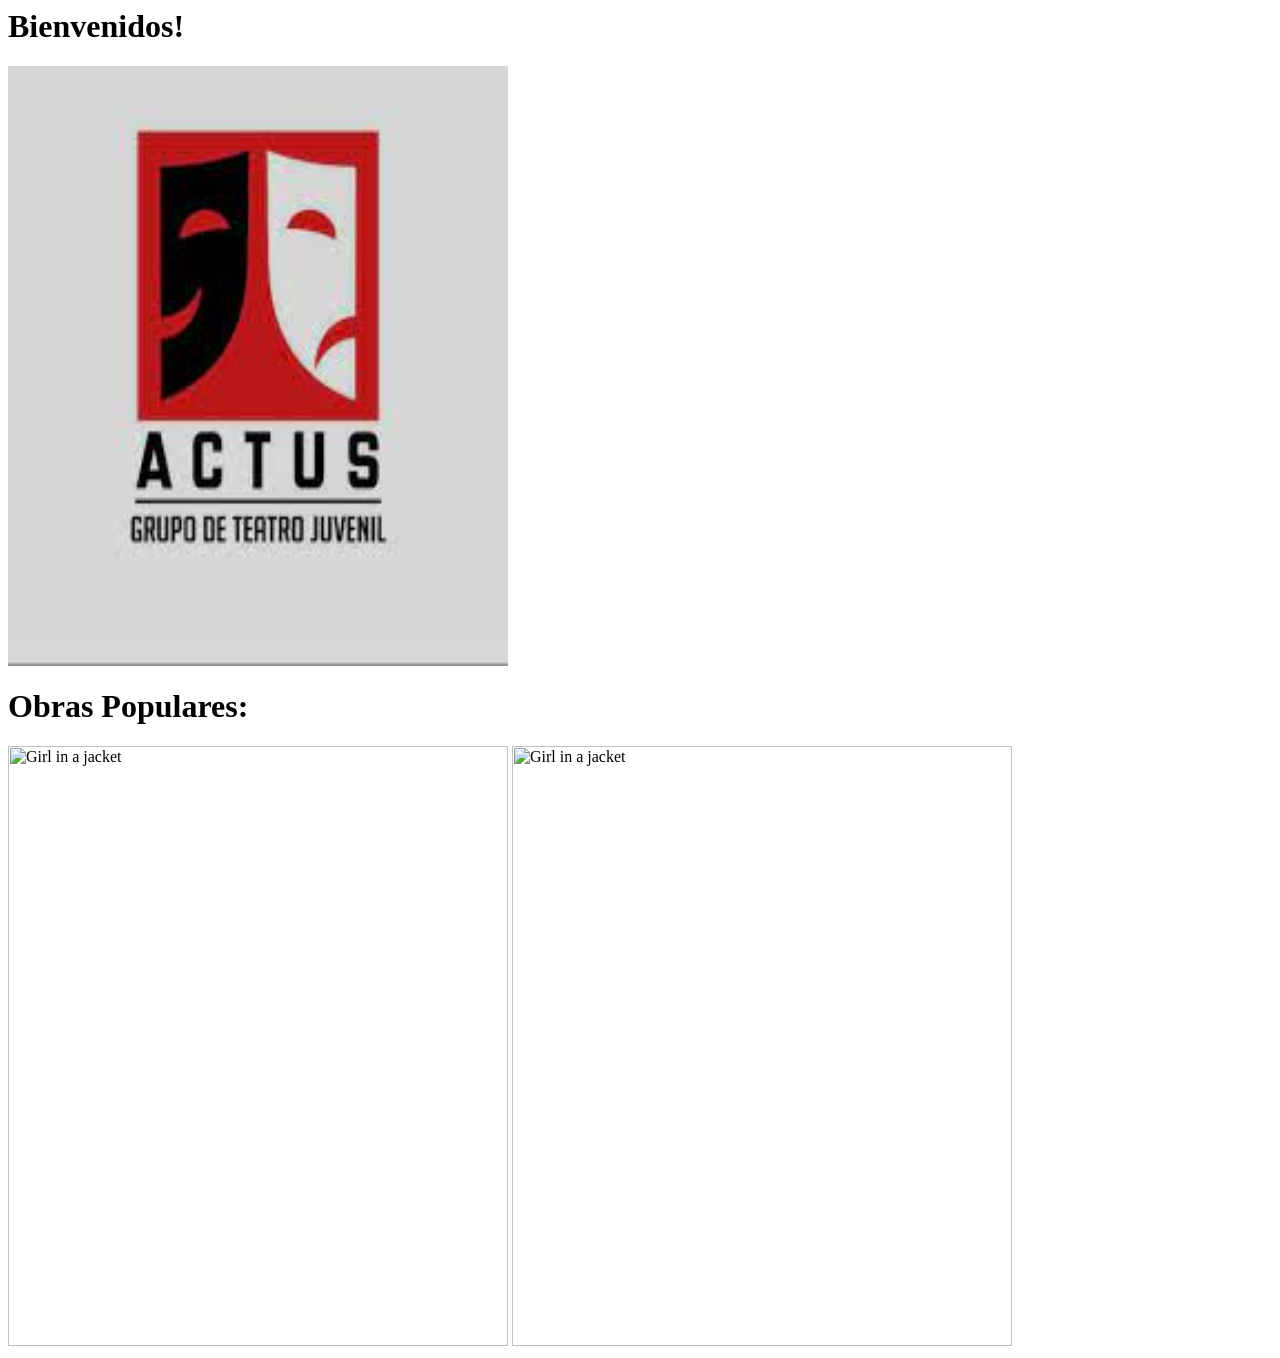
==== docs/index.html @ 10cd80ab "coloque imagenes" ====
<html>
    <header>
       
<title>GRUPO DE TEATRO JUVENIL ACTUS</title>
</header>
<body>
    <h1>
       Bienvenidos!
    </h1>
     <img src=[data-uri] alt="Girl in a jacket" width="500" height="600">
<h1>Obras Populares:</h1>
<img src=https://scontent.fsmr1-1.fna.fbcdn.net/v/t39.30808-6/336353102_603168394997106_5463333532203206925_n.jpg?_nc_cat=108&ccb=1-7&_nc_sid=8bfeb9&_nc_eui2=AeGhwwiGfuMRSqN1FaooSIqVkCxckm5YG06QLFySblgbTuFz1cXu7QylmiHHdtqTWjPBs0gNlFM_iHYQaLW7y2ax&_nc_ohc=zyc7ZkZQ-hwAX9PlIc2&_nc_ht=scontent.fsmr1-1.fna&oh=00_AfD7rUGkHc1sLfhZ6gjaaLEKmXGJUwfKbohbCpPNZemjXQ&oe=642E5998 alt="Girl in a jacket" width="500" height="600">
<img src=https://scontent.fsmr1-1.fna.fbcdn.net/v/t39.30808-6/278687365_996024607705525_8021218789229591422_n.jpg?_nc_cat=105&ccb=1-7&_nc_sid=8bfeb9&_nc_eui2=AeFLgtrcNI7Sa1kuwABD8mqnnh8DFzQOCsmeHwMXNA4KySKb6JxaJClz3s7-RVZqOiUiZFUVLT5Z5WdS-GtD-FdC&_nc_ohc=swZnWXLsXnkAX8dReQd&_nc_oc=AQmksxsTIRNhLNlUBGtXjI9b7o79D3y1pjNpD2ir5JqEGM_PVMtA8ntpRJMgTFr6xKQ&_nc_ht=scontent.fsmr1-1.fna&oh=00_AfDPSq-lMCpjuLwJLTfOOmsynFzLYMmPHmnIOzMotVl18w&oe=642EB245 alt="Girl in a jacket" width="500" height="600">
</body>

</html>
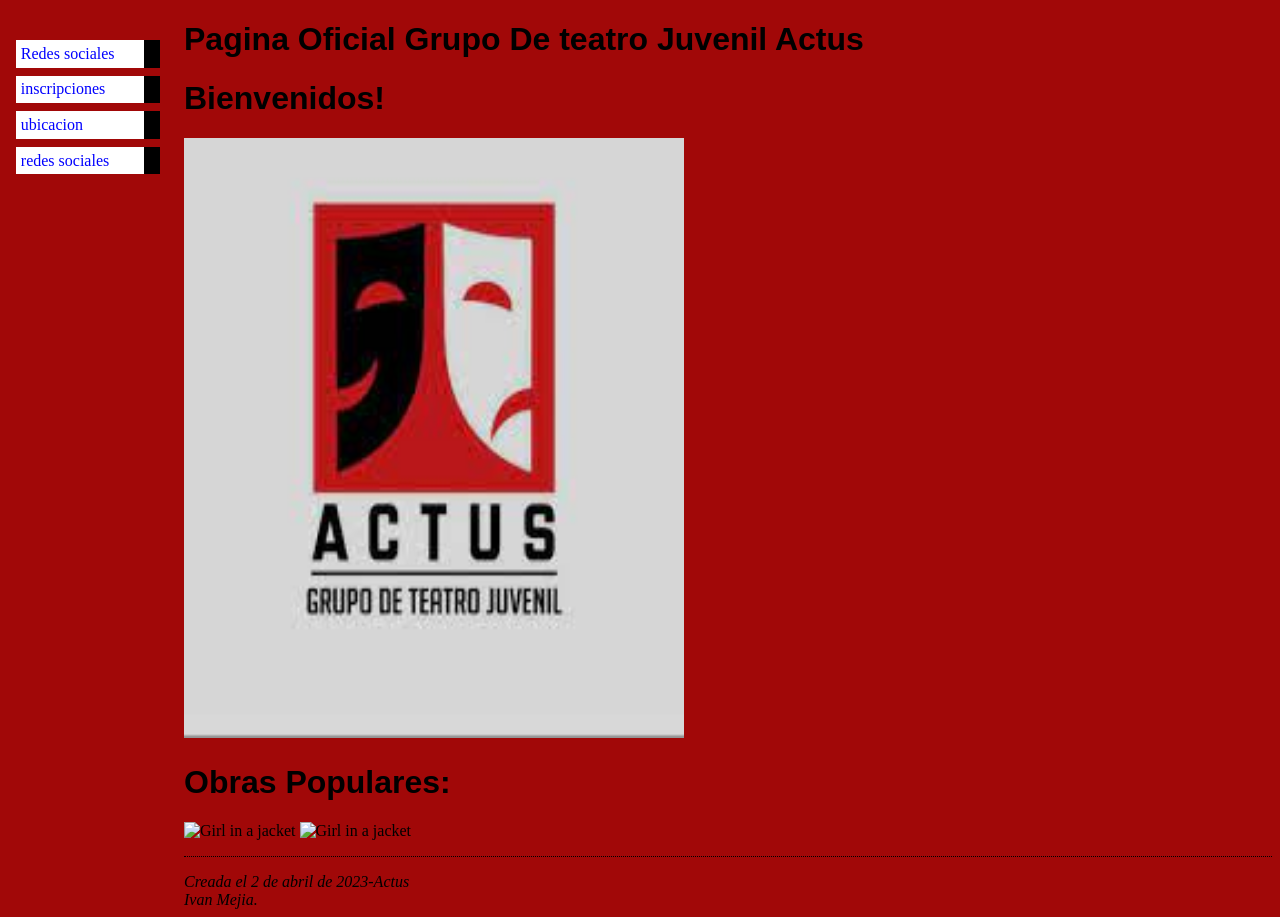
==== commit f6d63147: "añadi detalles" ====
--- a/docs/index.html
+++ b/docs/index.html
@@ -1,9 +1,58 @@
+<!DOCTYPE html PUBLIC "-//W3C//DTD HTML 4.01//EN">
 <html>
     <header>
        
 <title>GRUPO DE TEATRO JUVENIL ACTUS</title>
+<style type="text/css">
+    body {
+        padding-left: 11em;
+      font-family: Georgia, "Times New Roman",
+            Times, serif;
+      color: purple;
+      background-color: #d8da3d }
+      ul.navbar {
+        list-style-type: none;
+    padding: 0;
+    margin: 0;
+    position: absolute;
+    top: 2em;
+    left: 1em;
+    width: 9em }
+    h1 {
+      font-family: Helvetica, Geneva, Arial,
+            SunSans-Regular, sans-serif }
+            ul.navbar li {
+    background: white;
+    margin: 0.5em 0;
+    padding: 0.3em;
+    border-right: 1em solid black }
+  ul.navbar a {
+    text-decoration: none }
+  a:link {
+    color: blue }
+  a:visited {
+    color: purple }
+    address {
+    margin-top: 1em;
+    padding-top: 1em;
+    border-top: thin dotted }
+    </style>
+<style type="text/css">
+    body {
+      color: rgb(0, 0, 0);
+      background-color: #a10808 }
+    </style>
 </header>
 <body>
+    <!-- Menú de navegación del sitio -->
+<ul class="navbar">
+    <li><a href="indice.html">Redes sociales</a>
+    <li><a href="meditaciones.html">inscripciones</a>
+    <li><a href="ciudad.html">ubicacion</a>
+    <li><a href="enlaces.html">redes sociales</a>
+  </ul>
+  <!-- Contenido principal -->
+<h1>Pagina Oficial Grupo De teatro Juvenil Actus</h1>
     <h1>
        Bienvenidos!
     </h1>
@@ -11,6 +60,10 @@
 <h1>Obras Populares:</h1>
 <img src=https://scontent.fsmr1-1.fna.fbcdn.net/v/t39.30808-6/336353102_603168394997106_5463333532203206925_n.jpg?_nc_cat=108&ccb=1-7&_nc_sid=8bfeb9&_nc_eui2=AeGhwwiGfuMRSqN1FaooSIqVkCxckm5YG06QLFySblgbTuFz1cXu7QylmiHHdtqTWjPBs0gNlFM_iHYQaLW7y2ax&_nc_ohc=zyc7ZkZQ-hwAX9PlIc2&_nc_ht=scontent.fsmr1-1.fna&oh=00_AfD7rUGkHc1sLfhZ6gjaaLEKmXGJUwfKbohbCpPNZemjXQ&oe=642E5998 alt="Girl in a jacket" width="500" height="600">
 <img src=https://scontent.fsmr1-1.fna.fbcdn.net/v/t39.30808-6/278687365_996024607705525_8021218789229591422_n.jpg?_nc_cat=105&ccb=1-7&_nc_sid=8bfeb9&_nc_eui2=AeFLgtrcNI7Sa1kuwABD8mqnnh8DFzQOCsmeHwMXNA4KySKb6JxaJClz3s7-RVZqOiUiZFUVLT5Z5WdS-GtD-FdC&_nc_ohc=swZnWXLsXnkAX8dReQd&_nc_oc=AQmksxsTIRNhLNlUBGtXjI9b7o79D3y1pjNpD2ir5JqEGM_PVMtA8ntpRJMgTFr6xKQ&_nc_ht=scontent.fsmr1-1.fna&oh=00_AfDPSq-lMCpjuLwJLTfOOmsynFzLYMmPHmnIOzMotVl18w&oe=642EB245 alt="Girl in a jacket" width="500" height="600">
+<!-- Firma y fecha de la página, ¡sólo por cortesía! -->
+<address>Creada el 2 de abril de 2023-Actus<br>
+    Ivan Mejia.</address>
+  
 </body>
 
 </html> 
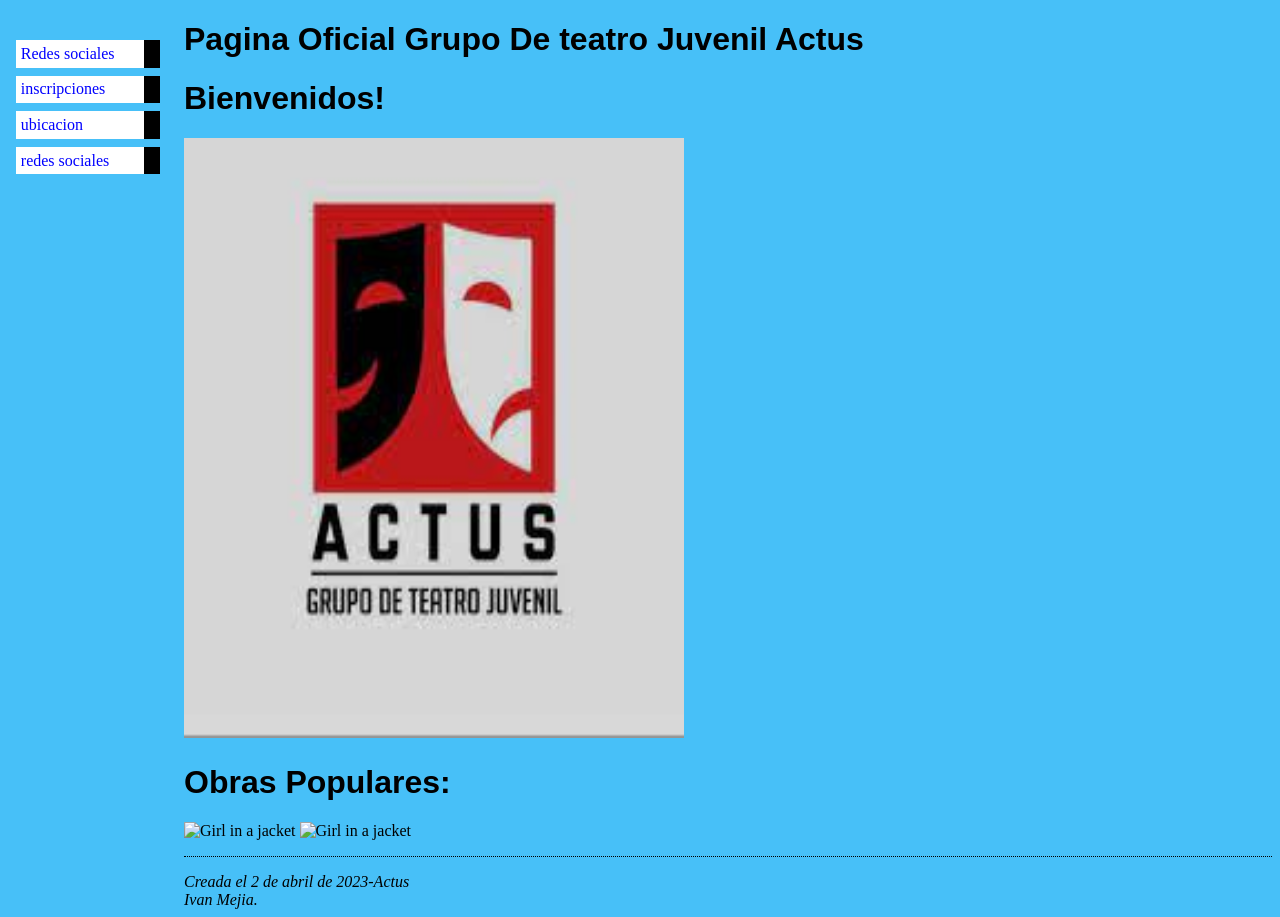
==== commit ffe526a6: "agregue color" ====
--- a/docs/index.html
+++ b/docs/index.html
@@ -40,7 +40,7 @@
 <style type="text/css">
     body {
       color: rgb(0, 0, 0);
-      background-color: #a10808 }
+      background-color: #47c0f8 }
     </style>
 </header>
 <body>
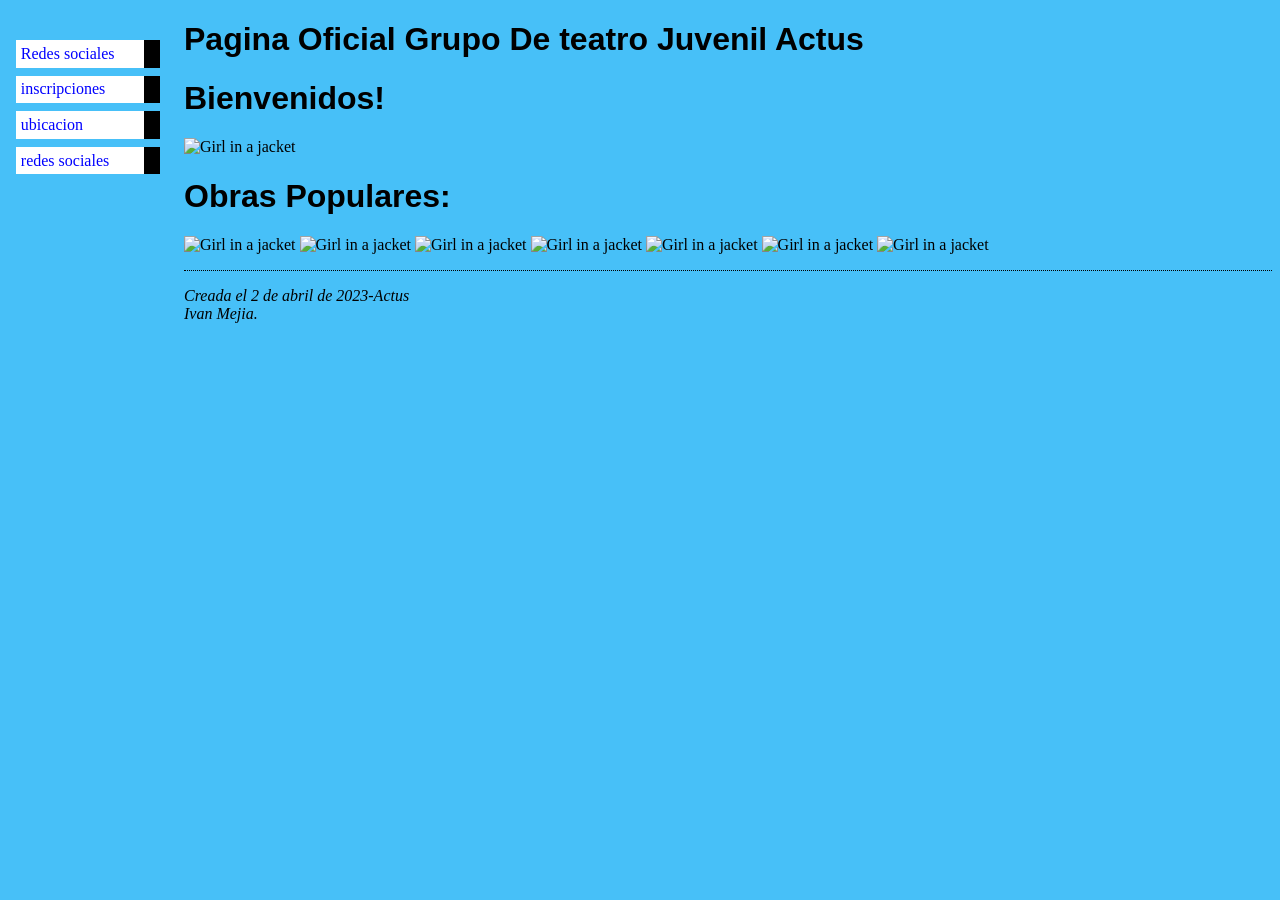
==== commit 22c568bf: "agregue mas detalles" ====
--- a/docs/index.html
+++ b/docs/index.html
@@ -56,10 +56,15 @@
     <h1>
        Bienvenidos!
     </h1>
-     <img src=[data-uri] alt="Girl in a jacket" width="500" height="600">
+     <img src=https://scontent.fsmr1-1.fna.fbcdn.net/v/t39.30808-6/291015059_1045260542781931_8440461955623300022_n.jpg?_nc_cat=104&ccb=1-7&_nc_sid=09cbfe&_nc_eui2=AeE3CPhDM3kVWeDNwWOVOigkqKx-lM5to1yorH6Uzm2jXPnxAxK1PCj0hkh-r8LpP0WjxoniMwyAtMp3Puw1JL0K&_nc_ohc=c7Ea0vinossAX-bGE7C&_nc_ht=scontent.fsmr1-1.fna&oh=00_AfBfTF147WjBLfIN3GLbUvjgAowhLoVgNd1MSpPBTI42wQ&oe=642EA3F2 alt="Girl in a jacket" width="500" height="600">
 <h1>Obras Populares:</h1>
 <img src=https://scontent.fsmr1-1.fna.fbcdn.net/v/t39.30808-6/336353102_603168394997106_5463333532203206925_n.jpg?_nc_cat=108&ccb=1-7&_nc_sid=8bfeb9&_nc_eui2=AeGhwwiGfuMRSqN1FaooSIqVkCxckm5YG06QLFySblgbTuFz1cXu7QylmiHHdtqTWjPBs0gNlFM_iHYQaLW7y2ax&_nc_ohc=zyc7ZkZQ-hwAX9PlIc2&_nc_ht=scontent.fsmr1-1.fna&oh=00_AfD7rUGkHc1sLfhZ6gjaaLEKmXGJUwfKbohbCpPNZemjXQ&oe=642E5998 alt="Girl in a jacket" width="500" height="600">
 <img src=https://scontent.fsmr1-1.fna.fbcdn.net/v/t39.30808-6/278687365_996024607705525_8021218789229591422_n.jpg?_nc_cat=105&ccb=1-7&_nc_sid=8bfeb9&_nc_eui2=AeFLgtrcNI7Sa1kuwABD8mqnnh8DFzQOCsmeHwMXNA4KySKb6JxaJClz3s7-RVZqOiUiZFUVLT5Z5WdS-GtD-FdC&_nc_ohc=swZnWXLsXnkAX8dReQd&_nc_oc=AQmksxsTIRNhLNlUBGtXjI9b7o79D3y1pjNpD2ir5JqEGM_PVMtA8ntpRJMgTFr6xKQ&_nc_ht=scontent.fsmr1-1.fna&oh=00_AfDPSq-lMCpjuLwJLTfOOmsynFzLYMmPHmnIOzMotVl18w&oe=642EB245 alt="Girl in a jacket" width="500" height="600">
+<img src=https://scontent.fsmr1-1.fna.fbcdn.net/v/t39.30808-6/321962133_1146996949509898_5776265067634994347_n.jpg?_nc_cat=103&ccb=1-7&_nc_sid=8bfeb9&_nc_eui2=AeECqSx4rovoECtvHnXNVKnsLxNo5GspDmIvE2jkaykOYvQA2KNsQGkKIHpKCILDP0bIOeiUsH6WmFMzClZ1HauD&_nc_ohc=QRpCoflnujgAX_aaXnl&_nc_oc=AQk_qj3UvMrbCTEsRF0GwTJle4PB5Ea1pfsw9lARpgKk1U7h6Q6ZalDU5N8Vau6wGYQ&_nc_ht=scontent.fsmr1-1.fna&oh=00_AfDa2c1wmqUVgFMwKAwCXEty7fNtNdO9EXLBwBZErI8NJQ&oe=642FA10B alt="Girl in a jacket" width="500" height="600">
+<img src=https://scontent.fsmr1-1.fna.fbcdn.net/v/t39.30808-6/298497087_1067227253918593_5371145331826728558_n.jpg?_nc_cat=106&ccb=1-7&_nc_sid=8bfeb9&_nc_eui2=AeHq6H_9icCnCx7B5HktnWEVlmtK7xYH_vWWa0rvFgf-9daTPP0Ioa0t8Ebm9w8udWWXVkj4-empoVwtOzurXHE0&_nc_ohc=Mus2A7dMUXQAX8swz-N&_nc_ht=scontent.fsmr1-1.fna&oh=00_AfAeKnUe7UmHcxvmzsKk2VpdnQTlIjvy0B3qnkaz5sriHQ&oe=642FC076 alt="Girl in a jacket" width="500" height="600">
+<img src=https://scontent.fsmr1-1.fna.fbcdn.net/v/t39.30808-6/332130991_1843470606008985_7534318242036983424_n.jpg?_nc_cat=111&ccb=1-7&_nc_sid=8bfeb9&_nc_eui2=AeHVwvhGr35Zuf4O7k53FfCcruNi-mIpv0au42L6Yim_Rpd6Cdu_9Th4zyBZoiF-hmbr4QhOmekt_YY0YYmI2thU&_nc_ohc=5bFy-kZfeS8AX-BchtO&_nc_ht=scontent.fsmr1-1.fna&oh=00_AfDQVTC8n1JzDwpPgt9GYutYsnXmAGQ2WrdLFPy9gppk8w&oe=642F1325 alt="Girl in a jacket" width="500" height="600">
+<img src=https://scontent.fsmr1-1.fna.fbcdn.net/v/t39.30808-6/332442981_3119963951629053_649566916627754828_n.jpg?_nc_cat=106&ccb=1-7&_nc_sid=8bfeb9&_nc_eui2=AeHtr2woUNxMhMJmPCiu_WSGHugEaDv02pQe6ARoO_TalCGgnrTqbVOuioXixl0J3F5KNLc99GvZh-4ruAtM4d_0&_nc_ohc=cGhm3kyGZggAX_Bj5_O&_nc_ht=scontent.fsmr1-1.fna&oh=00_AfBV9Hzt_EuXsJyJ274Cu-fywNbkNJnKJUaSaPG4z7380A&oe=642E85C4 alt="Girl in a jacket" width="500" height="600">
+<img src=https://scontent.fsmr1-1.fna.fbcdn.net/v/t1.6435-9/61055704_360058354635490_4326295612090744832_n.jpg?_nc_cat=102&ccb=1-7&_nc_sid=8bfeb9&_nc_eui2=AeFcp08s9Xt0lJt91u9fHcC3tV5-qy5feUS1Xn6rLl95RCh19AbZo4UkRxGUmgbUFPJFblxUXYx4QZW-YsbnmkcF&_nc_ohc=bWhcl_HllnoAX_3wOK5&_nc_ht=scontent.fsmr1-1.fna&oh=00_AfDGydY76XWTGNBkO4lMouCuHzjfwHt7vzw9gN6Rd3dYMw&oe=64518716 alt="Girl in a jacket" width="500" height="600">
 <!-- Firma y fecha de la página, ¡sólo por cortesía! -->
 <address>Creada el 2 de abril de 2023-Actus<br>
     Ivan Mejia.</address>
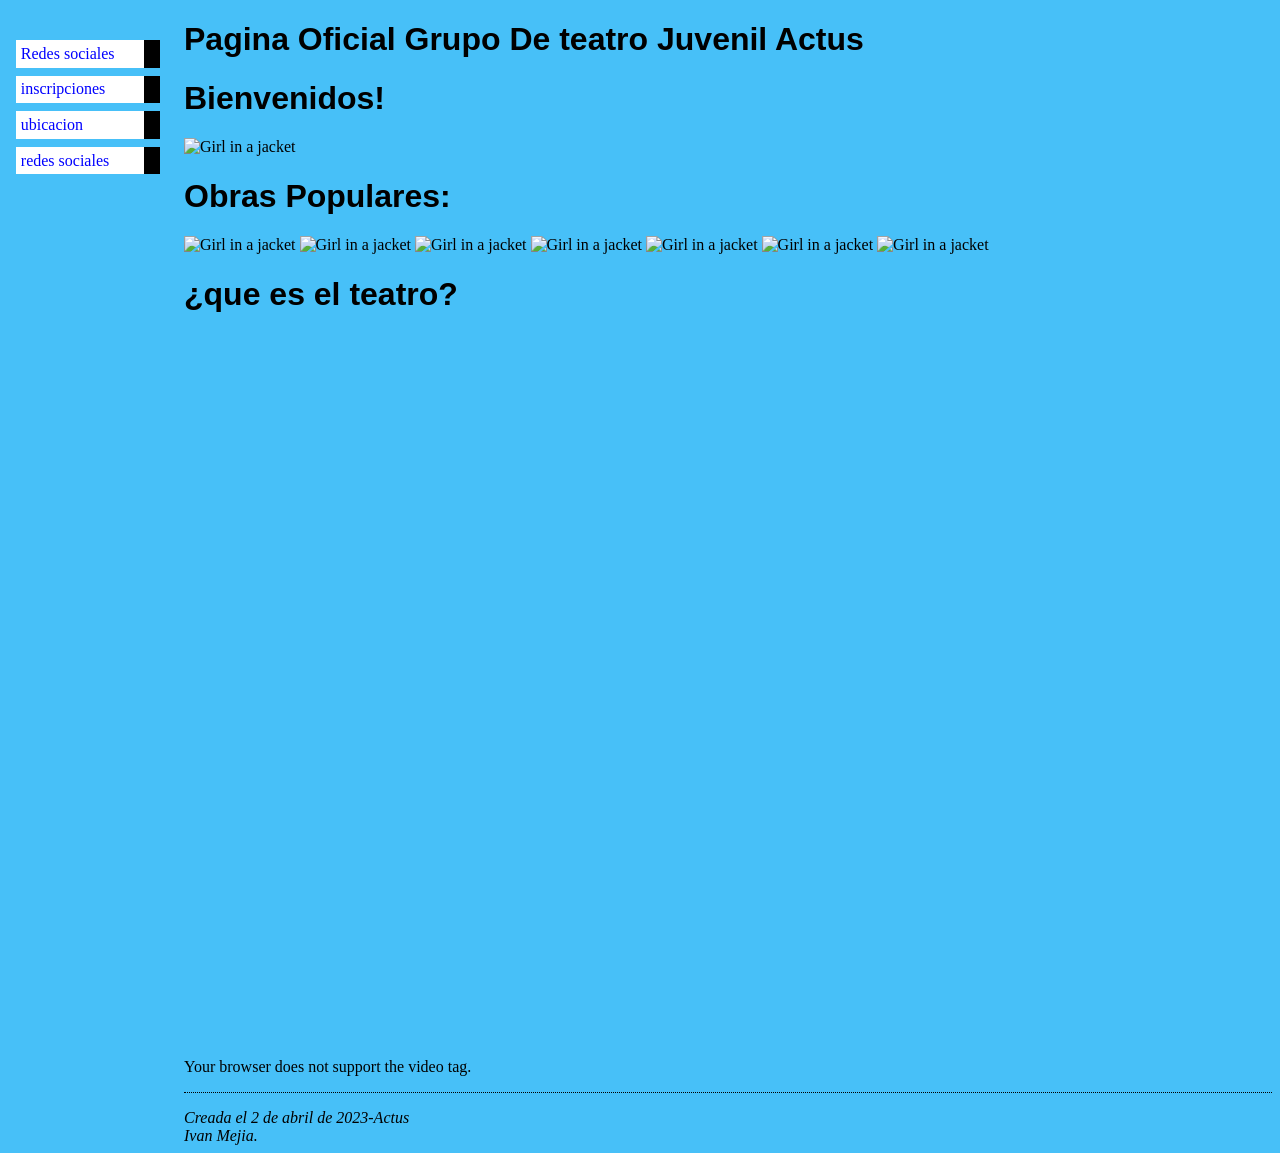
==== commit 233c7e3b: "agregue detalles" ====
--- a/docs/index.html
+++ b/docs/index.html
@@ -1,7 +1,6 @@
 <!DOCTYPE html PUBLIC "-//W3C//DTD HTML 4.01//EN">
 <html>
     <header>
-       
 <title>GRUPO DE TEATRO JUVENIL ACTUS</title>
 <style type="text/css">
     body {
@@ -48,6 +47,7 @@
 <ul class="navbar">
     <li><a href="indice.html">Redes sociales</a>
     <li><a href="meditaciones.html">inscripciones</a>
+        
     <li><a href="ciudad.html">ubicacion</a>
     <li><a href="enlaces.html">redes sociales</a>
   </ul>
@@ -65,6 +65,13 @@
 <img src=https://scontent.fsmr1-1.fna.fbcdn.net/v/t39.30808-6/332130991_1843470606008985_7534318242036983424_n.jpg?_nc_cat=111&ccb=1-7&_nc_sid=8bfeb9&_nc_eui2=AeHVwvhGr35Zuf4O7k53FfCcruNi-mIpv0au42L6Yim_Rpd6Cdu_9Th4zyBZoiF-hmbr4QhOmekt_YY0YYmI2thU&_nc_ohc=5bFy-kZfeS8AX-BchtO&_nc_ht=scontent.fsmr1-1.fna&oh=00_AfDQVTC8n1JzDwpPgt9GYutYsnXmAGQ2WrdLFPy9gppk8w&oe=642F1325 alt="Girl in a jacket" width="500" height="600">
 <img src=https://scontent.fsmr1-1.fna.fbcdn.net/v/t39.30808-6/332442981_3119963951629053_649566916627754828_n.jpg?_nc_cat=106&ccb=1-7&_nc_sid=8bfeb9&_nc_eui2=AeHtr2woUNxMhMJmPCiu_WSGHugEaDv02pQe6ARoO_TalCGgnrTqbVOuioXixl0J3F5KNLc99GvZh-4ruAtM4d_0&_nc_ohc=cGhm3kyGZggAX_Bj5_O&_nc_ht=scontent.fsmr1-1.fna&oh=00_AfBV9Hzt_EuXsJyJ274Cu-fywNbkNJnKJUaSaPG4z7380A&oe=642E85C4 alt="Girl in a jacket" width="500" height="600">
 <img src=https://scontent.fsmr1-1.fna.fbcdn.net/v/t1.6435-9/61055704_360058354635490_4326295612090744832_n.jpg?_nc_cat=102&ccb=1-7&_nc_sid=8bfeb9&_nc_eui2=AeFcp08s9Xt0lJt91u9fHcC3tV5-qy5feUS1Xn6rLl95RCh19AbZo4UkRxGUmgbUFPJFblxUXYx4QZW-YsbnmkcF&_nc_ohc=bWhcl_HllnoAX_3wOK5&_nc_ht=scontent.fsmr1-1.fna&oh=00_AfDGydY76XWTGNBkO4lMouCuHzjfwHt7vzw9gN6Rd3dYMw&oe=64518716 alt="Girl in a jacket" width="500" height="600">
+<h1>¿que es el teatro?</h1>
+
+   
+    <iframe width="1280" height="720" src="https://www.youtube.com/embed/OdzNr0pzoC0" title="¿Qué es el TEATRO y cuáles son sus elementos? Características y tipos🎭" frameborder="0" allow="accelerometer; autoplay; clipboard-write; encrypted-media; gyroscope; picture-in-picture; web-share" allowfullscreen></iframe>
+    
+    Your browser does not support the video tag.
+  </video>
 <!-- Firma y fecha de la página, ¡sólo por cortesía! -->
 <address>Creada el 2 de abril de 2023-Actus<br>
     Ivan Mejia.</address>
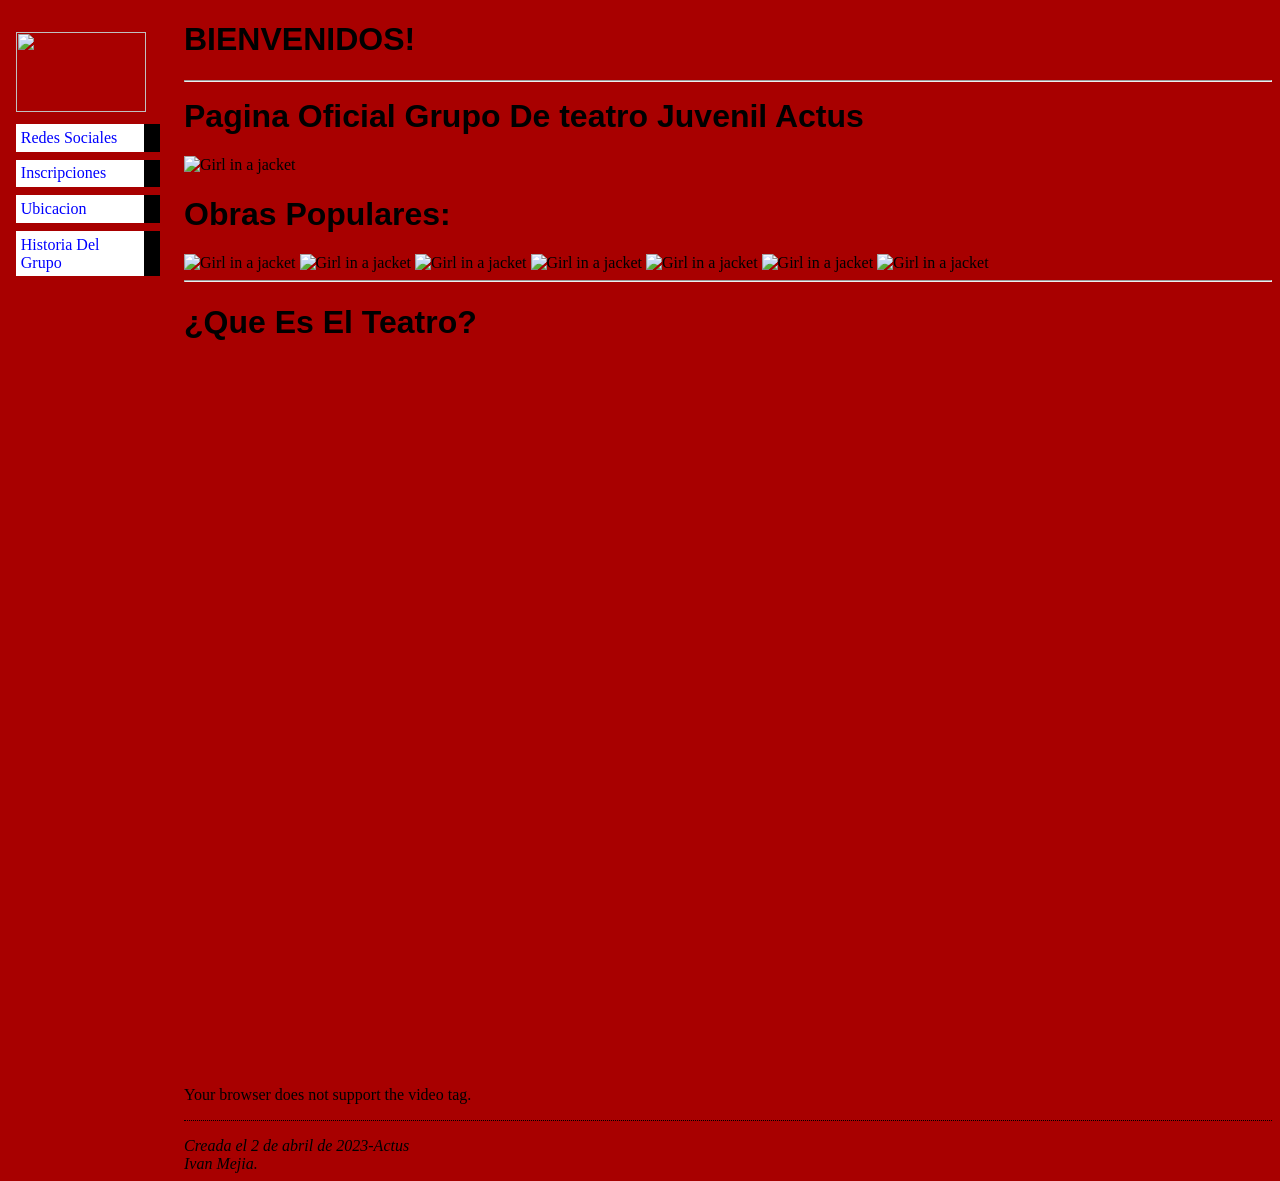
==== commit 48ec50e4: "añadi cosas" ====
--- a/docs/index.html
+++ b/docs/index.html
@@ -1,7 +1,9 @@
 <!DOCTYPE html PUBLIC "-//W3C//DTD HTML 4.01//EN">
 <html>
     <header>
-<title>GRUPO DE TEATRO JUVENIL ACTUS</title>
+<title>
+  GRUPO DE TEATRO JUVENIL ACTUS
+</title>
 <style type="text/css">
     body {
         padding-left: 11em;
@@ -39,23 +41,26 @@
 <style type="text/css">
     body {
       color: rgb(0, 0, 0);
-      background-color: #47c0f8 }
+      background-color: #a80000 }
     </style>
 </header>
 <body>
     <!-- Menú de navegación del sitio -->
 <ul class="navbar">
-    <li><a href="indice.html">Redes sociales</a>
-    <li><a href="meditaciones.html">inscripciones</a>
-        
-    <li><a href="ciudad.html">ubicacion</a>
-    <li><a href="enlaces.html">redes sociales</a>
+  <img src="https://scontent.fsmr1-1.fna.fbcdn.net/v/t39.30808-6/291015059_1045260542781931_8440461955623300022_n.jpg?_nc_cat=104&ccb=1-7&_nc_sid=09cbfe&_nc_eui2=AeE3CPhDM3kVWeDNwWOVOigkqKx-lM5to1yorH6Uzm2jXPnxAxK1PCj0hkh-r8LpP0WjxoniMwyAtMp3Puw1JL0K&_nc_ohc=XWyVPjFmz20AX-gR0i5&_nc_ht=scontent.fsmr1-1.fna&oh=00_AfAcjiEomh1jP1z_S3ZERRP-zAMNUNcZwH_Ja7wQuyi7bg&oe=644A5372" alt="" width="130px" height="80px" />
+    <li><a href="indice.html">Redes Sociales</a>
+    <li><a href="meditaciones.html">Inscripciones</a>  
+    <li><a href="ciudad.html">Ubicacion</a>
+    <li><a href="enlaces.html">Historia Del Grupo</a>
   </ul>
   <!-- Contenido principal -->
-<h1>Pagina Oficial Grupo De teatro Juvenil Actus</h1>
-    <h1>
-       Bienvenidos!
-    </h1>
+  <h1>
+    BIENVENIDOS!
+ </h1>
+<h1>
+  <hr>Pagina Oficial Grupo De teatro Juvenil Actus</hr>
+</h1>
+   
      <img src=https://scontent.fsmr1-1.fna.fbcdn.net/v/t39.30808-6/291015059_1045260542781931_8440461955623300022_n.jpg?_nc_cat=104&ccb=1-7&_nc_sid=09cbfe&_nc_eui2=AeE3CPhDM3kVWeDNwWOVOigkqKx-lM5to1yorH6Uzm2jXPnxAxK1PCj0hkh-r8LpP0WjxoniMwyAtMp3Puw1JL0K&_nc_ohc=c7Ea0vinossAX-bGE7C&_nc_ht=scontent.fsmr1-1.fna&oh=00_AfBfTF147WjBLfIN3GLbUvjgAowhLoVgNd1MSpPBTI42wQ&oe=642EA3F2 alt="Girl in a jacket" width="500" height="600">
 <h1>Obras Populares:</h1>
 <img src=https://scontent.fsmr1-1.fna.fbcdn.net/v/t39.30808-6/336353102_603168394997106_5463333532203206925_n.jpg?_nc_cat=108&ccb=1-7&_nc_sid=8bfeb9&_nc_eui2=AeGhwwiGfuMRSqN1FaooSIqVkCxckm5YG06QLFySblgbTuFz1cXu7QylmiHHdtqTWjPBs0gNlFM_iHYQaLW7y2ax&_nc_ohc=zyc7ZkZQ-hwAX9PlIc2&_nc_ht=scontent.fsmr1-1.fna&oh=00_AfD7rUGkHc1sLfhZ6gjaaLEKmXGJUwfKbohbCpPNZemjXQ&oe=642E5998 alt="Girl in a jacket" width="500" height="600">
@@ -65,7 +70,9 @@
 <img src=https://scontent.fsmr1-1.fna.fbcdn.net/v/t39.30808-6/332130991_1843470606008985_7534318242036983424_n.jpg?_nc_cat=111&ccb=1-7&_nc_sid=8bfeb9&_nc_eui2=AeHVwvhGr35Zuf4O7k53FfCcruNi-mIpv0au42L6Yim_Rpd6Cdu_9Th4zyBZoiF-hmbr4QhOmekt_YY0YYmI2thU&_nc_ohc=5bFy-kZfeS8AX-BchtO&_nc_ht=scontent.fsmr1-1.fna&oh=00_AfDQVTC8n1JzDwpPgt9GYutYsnXmAGQ2WrdLFPy9gppk8w&oe=642F1325 alt="Girl in a jacket" width="500" height="600">
 <img src=https://scontent.fsmr1-1.fna.fbcdn.net/v/t39.30808-6/332442981_3119963951629053_649566916627754828_n.jpg?_nc_cat=106&ccb=1-7&_nc_sid=8bfeb9&_nc_eui2=AeHtr2woUNxMhMJmPCiu_WSGHugEaDv02pQe6ARoO_TalCGgnrTqbVOuioXixl0J3F5KNLc99GvZh-4ruAtM4d_0&_nc_ohc=cGhm3kyGZggAX_Bj5_O&_nc_ht=scontent.fsmr1-1.fna&oh=00_AfBV9Hzt_EuXsJyJ274Cu-fywNbkNJnKJUaSaPG4z7380A&oe=642E85C4 alt="Girl in a jacket" width="500" height="600">
 <img src=https://scontent.fsmr1-1.fna.fbcdn.net/v/t1.6435-9/61055704_360058354635490_4326295612090744832_n.jpg?_nc_cat=102&ccb=1-7&_nc_sid=8bfeb9&_nc_eui2=AeFcp08s9Xt0lJt91u9fHcC3tV5-qy5feUS1Xn6rLl95RCh19AbZo4UkRxGUmgbUFPJFblxUXYx4QZW-YsbnmkcF&_nc_ohc=bWhcl_HllnoAX_3wOK5&_nc_ht=scontent.fsmr1-1.fna&oh=00_AfDGydY76XWTGNBkO4lMouCuHzjfwHt7vzw9gN6Rd3dYMw&oe=64518716 alt="Girl in a jacket" width="500" height="600">
-<h1>¿que es el teatro?</h1>
+<hr>
+</hr>
+<h1>¿Que Es El Teatro?</h1>
 
    
     <iframe width="1280" height="720" src="https://www.youtube.com/embed/OdzNr0pzoC0" title="¿Qué es el TEATRO y cuáles son sus elementos? Características y tipos🎭" frameborder="0" allow="accelerometer; autoplay; clipboard-write; encrypted-media; gyroscope; picture-in-picture; web-share" allowfullscreen></iframe>
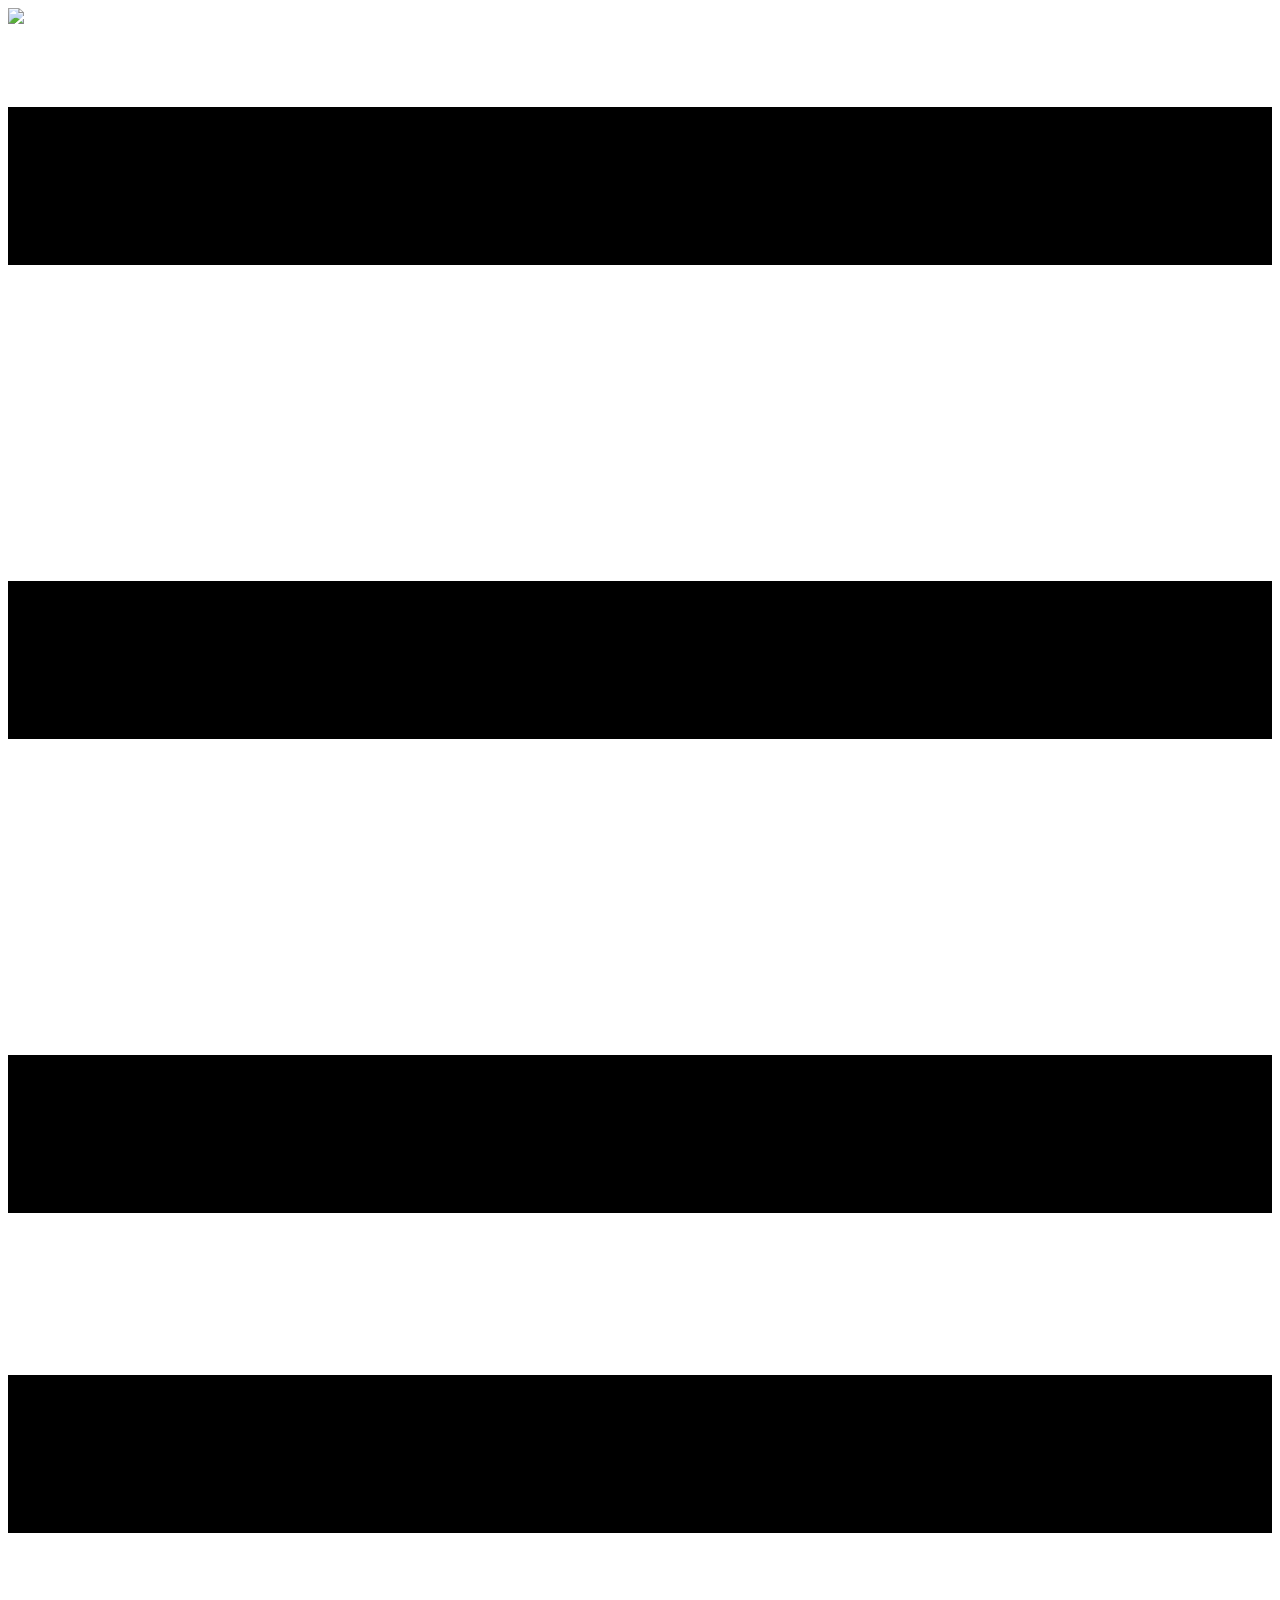
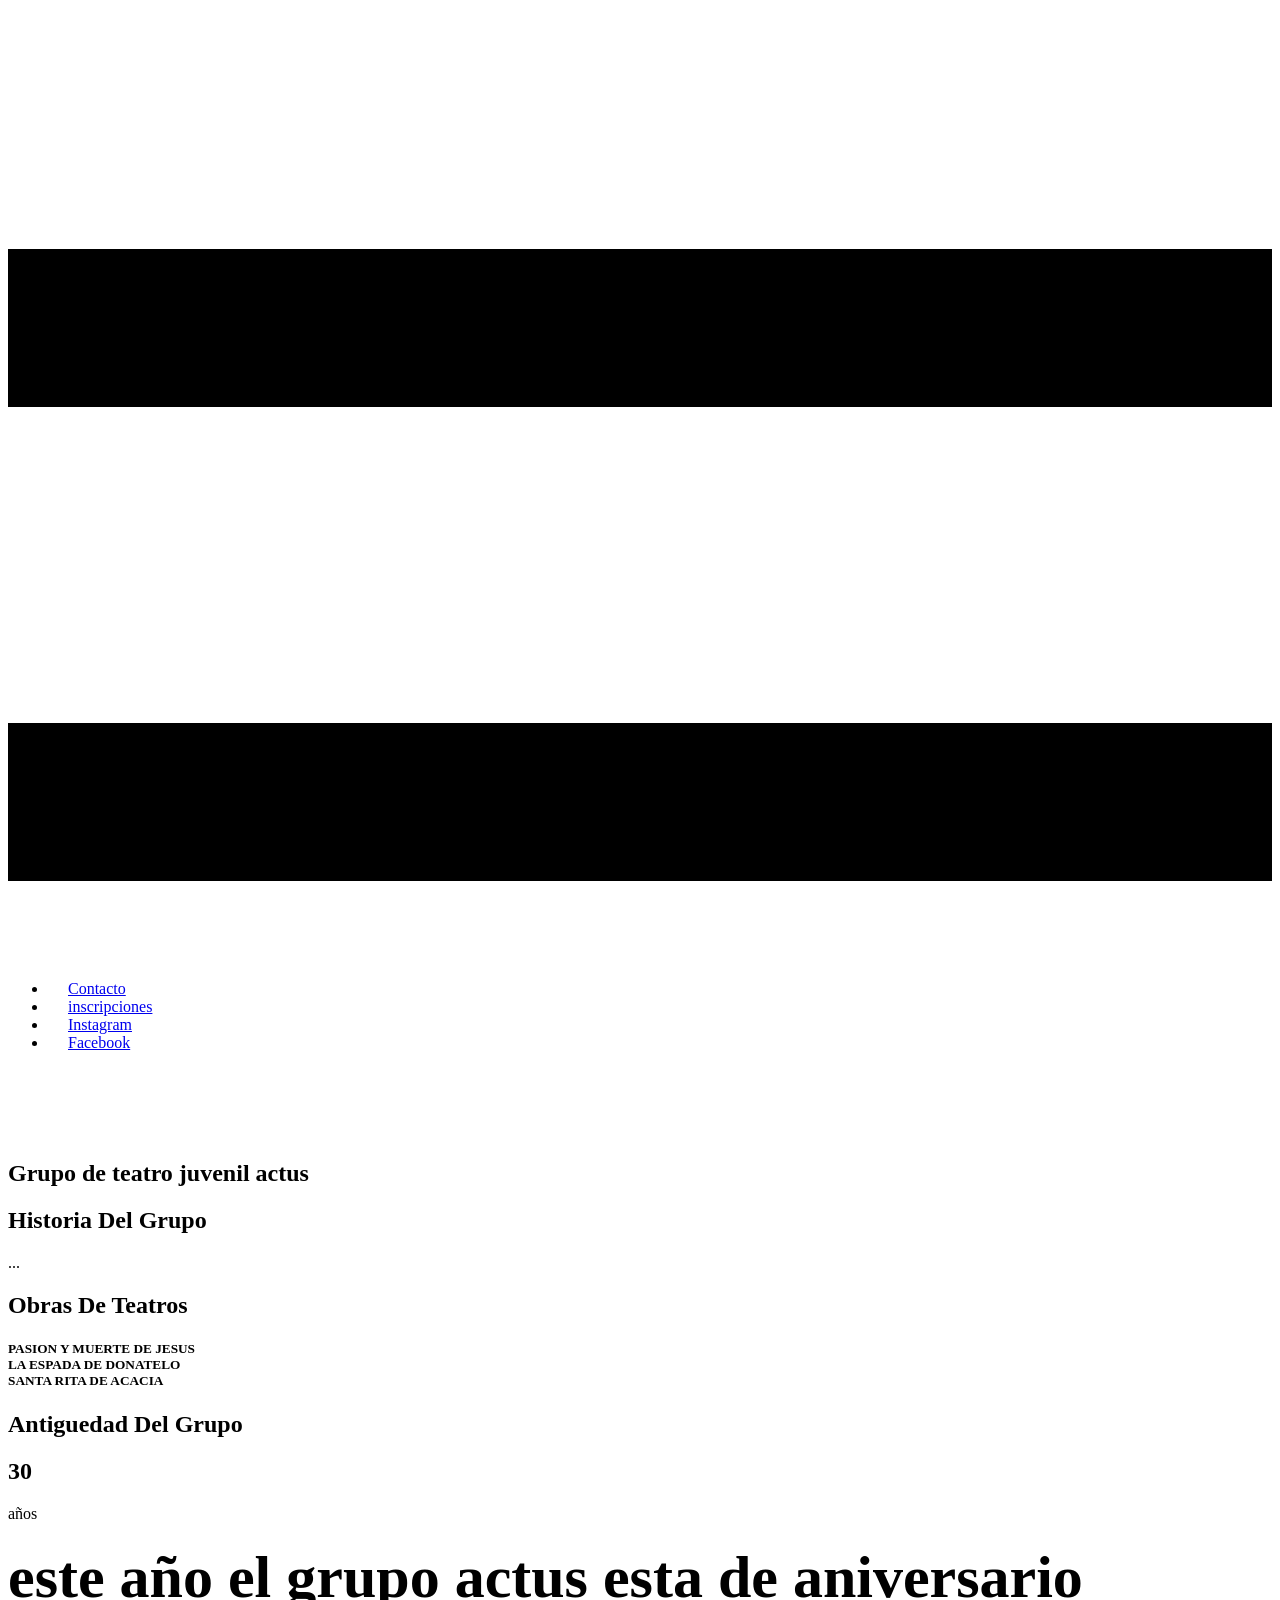
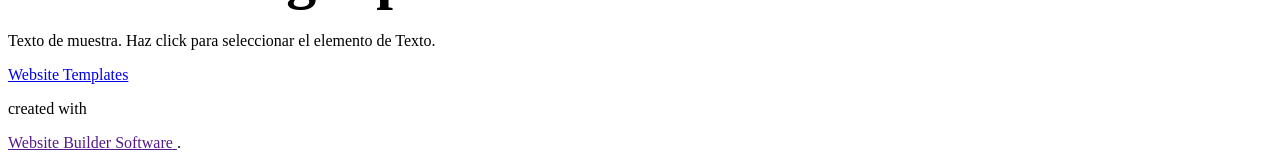
==== commit 7ddde3d1: "Update index.html" ====
--- a/docs/index.html
+++ b/docs/index.html
@@ -1,88 +1,162 @@
-<!DOCTYPE html PUBLIC "-//W3C//DTD HTML 4.01//EN">
-<html>
-    <header>
-<title>
-  GRUPO DE TEATRO JUVENIL ACTUS
-</title>
-<style type="text/css">
-    body {
-        padding-left: 11em;
-      font-family: Georgia, "Times New Roman",
-            Times, serif;
-      color: purple;
-      background-color: #d8da3d }
-      ul.navbar {
-        list-style-type: none;
-    padding: 0;
-    margin: 0;
-    position: absolute;
-    top: 2em;
-    left: 1em;
-    width: 9em }
-    h1 {
-      font-family: Helvetica, Geneva, Arial,
-            SunSans-Regular, sans-serif }
-            ul.navbar li {
-    background: white;
-    margin: 0.5em 0;
-    padding: 0.3em;
-    border-right: 1em solid black }
-  ul.navbar a {
-    text-decoration: none }
-  a:link {
-    color: blue }
-  a:visited {
-    color: purple }
-    address {
-    margin-top: 1em;
-    padding-top: 1em;
-    border-top: thin dotted }
-    </style>
-<style type="text/css">
-    body {
-      color: rgb(0, 0, 0);
-      background-color: #a80000 }
-    </style>
-</header>
-<body>
-    <!-- Menú de navegación del sitio -->
-<ul class="navbar">
-  <img src="https://scontent.fsmr1-1.fna.fbcdn.net/v/t39.30808-6/291015059_1045260542781931_8440461955623300022_n.jpg?_nc_cat=104&ccb=1-7&_nc_sid=09cbfe&_nc_eui2=AeE3CPhDM3kVWeDNwWOVOigkqKx-lM5to1yorH6Uzm2jXPnxAxK1PCj0hkh-r8LpP0WjxoniMwyAtMp3Puw1JL0K&_nc_ohc=XWyVPjFmz20AX-gR0i5&_nc_ht=scontent.fsmr1-1.fna&oh=00_AfAcjiEomh1jP1z_S3ZERRP-zAMNUNcZwH_Ja7wQuyi7bg&oe=644A5372" alt="" width="130px" height="80px" />
-    <li><a href="indice.html">Redes Sociales</a>
-    <li><a href="meditaciones.html">Inscripciones</a>  
-    <li><a href="ciudad.html">Ubicacion</a>
-    <li><a href="enlaces.html">Historia Del Grupo</a>
-  </ul>
-  <!-- Contenido principal -->
-  <h1>
-    BIENVENIDOS!
- </h1>
-<h1>
-  <hr>Pagina Oficial Grupo De teatro Juvenil Actus</hr>
-</h1>
-   
-     <img src=https://scontent.fsmr1-1.fna.fbcdn.net/v/t39.30808-6/291015059_1045260542781931_8440461955623300022_n.jpg?_nc_cat=104&ccb=1-7&_nc_sid=09cbfe&_nc_eui2=AeE3CPhDM3kVWeDNwWOVOigkqKx-lM5to1yorH6Uzm2jXPnxAxK1PCj0hkh-r8LpP0WjxoniMwyAtMp3Puw1JL0K&_nc_ohc=c7Ea0vinossAX-bGE7C&_nc_ht=scontent.fsmr1-1.fna&oh=00_AfBfTF147WjBLfIN3GLbUvjgAowhLoVgNd1MSpPBTI42wQ&oe=642EA3F2 alt="Girl in a jacket" width="500" height="600">
-<h1>Obras Populares:</h1>
-<img src=https://scontent.fsmr1-1.fna.fbcdn.net/v/t39.30808-6/336353102_603168394997106_5463333532203206925_n.jpg?_nc_cat=108&ccb=1-7&_nc_sid=8bfeb9&_nc_eui2=AeGhwwiGfuMRSqN1FaooSIqVkCxckm5YG06QLFySblgbTuFz1cXu7QylmiHHdtqTWjPBs0gNlFM_iHYQaLW7y2ax&_nc_ohc=zyc7ZkZQ-hwAX9PlIc2&_nc_ht=scontent.fsmr1-1.fna&oh=00_AfD7rUGkHc1sLfhZ6gjaaLEKmXGJUwfKbohbCpPNZemjXQ&oe=642E5998 alt="Girl in a jacket" width="500" height="600">
-<img src=https://scontent.fsmr1-1.fna.fbcdn.net/v/t39.30808-6/278687365_996024607705525_8021218789229591422_n.jpg?_nc_cat=105&ccb=1-7&_nc_sid=8bfeb9&_nc_eui2=AeFLgtrcNI7Sa1kuwABD8mqnnh8DFzQOCsmeHwMXNA4KySKb6JxaJClz3s7-RVZqOiUiZFUVLT5Z5WdS-GtD-FdC&_nc_ohc=swZnWXLsXnkAX8dReQd&_nc_oc=AQmksxsTIRNhLNlUBGtXjI9b7o79D3y1pjNpD2ir5JqEGM_PVMtA8ntpRJMgTFr6xKQ&_nc_ht=scontent.fsmr1-1.fna&oh=00_AfDPSq-lMCpjuLwJLTfOOmsynFzLYMmPHmnIOzMotVl18w&oe=642EB245 alt="Girl in a jacket" width="500" height="600">
-<img src=https://scontent.fsmr1-1.fna.fbcdn.net/v/t39.30808-6/321962133_1146996949509898_5776265067634994347_n.jpg?_nc_cat=103&ccb=1-7&_nc_sid=8bfeb9&_nc_eui2=AeECqSx4rovoECtvHnXNVKnsLxNo5GspDmIvE2jkaykOYvQA2KNsQGkKIHpKCILDP0bIOeiUsH6WmFMzClZ1HauD&_nc_ohc=QRpCoflnujgAX_aaXnl&_nc_oc=AQk_qj3UvMrbCTEsRF0GwTJle4PB5Ea1pfsw9lARpgKk1U7h6Q6ZalDU5N8Vau6wGYQ&_nc_ht=scontent.fsmr1-1.fna&oh=00_AfDa2c1wmqUVgFMwKAwCXEty7fNtNdO9EXLBwBZErI8NJQ&oe=642FA10B alt="Girl in a jacket" width="500" height="600">
-<img src=https://scontent.fsmr1-1.fna.fbcdn.net/v/t39.30808-6/298497087_1067227253918593_5371145331826728558_n.jpg?_nc_cat=106&ccb=1-7&_nc_sid=8bfeb9&_nc_eui2=AeHq6H_9icCnCx7B5HktnWEVlmtK7xYH_vWWa0rvFgf-9daTPP0Ioa0t8Ebm9w8udWWXVkj4-empoVwtOzurXHE0&_nc_ohc=Mus2A7dMUXQAX8swz-N&_nc_ht=scontent.fsmr1-1.fna&oh=00_AfAeKnUe7UmHcxvmzsKk2VpdnQTlIjvy0B3qnkaz5sriHQ&oe=642FC076 alt="Girl in a jacket" width="500" height="600">
-<img src=https://scontent.fsmr1-1.fna.fbcdn.net/v/t39.30808-6/332130991_1843470606008985_7534318242036983424_n.jpg?_nc_cat=111&ccb=1-7&_nc_sid=8bfeb9&_nc_eui2=AeHVwvhGr35Zuf4O7k53FfCcruNi-mIpv0au42L6Yim_Rpd6Cdu_9Th4zyBZoiF-hmbr4QhOmekt_YY0YYmI2thU&_nc_ohc=5bFy-kZfeS8AX-BchtO&_nc_ht=scontent.fsmr1-1.fna&oh=00_AfDQVTC8n1JzDwpPgt9GYutYsnXmAGQ2WrdLFPy9gppk8w&oe=642F1325 alt="Girl in a jacket" width="500" height="600">
-<img src=https://scontent.fsmr1-1.fna.fbcdn.net/v/t39.30808-6/332442981_3119963951629053_649566916627754828_n.jpg?_nc_cat=106&ccb=1-7&_nc_sid=8bfeb9&_nc_eui2=AeHtr2woUNxMhMJmPCiu_WSGHugEaDv02pQe6ARoO_TalCGgnrTqbVOuioXixl0J3F5KNLc99GvZh-4ruAtM4d_0&_nc_ohc=cGhm3kyGZggAX_Bj5_O&_nc_ht=scontent.fsmr1-1.fna&oh=00_AfBV9Hzt_EuXsJyJ274Cu-fywNbkNJnKJUaSaPG4z7380A&oe=642E85C4 alt="Girl in a jacket" width="500" height="600">
-<img src=https://scontent.fsmr1-1.fna.fbcdn.net/v/t1.6435-9/61055704_360058354635490_4326295612090744832_n.jpg?_nc_cat=102&ccb=1-7&_nc_sid=8bfeb9&_nc_eui2=AeFcp08s9Xt0lJt91u9fHcC3tV5-qy5feUS1Xn6rLl95RCh19AbZo4UkRxGUmgbUFPJFblxUXYx4QZW-YsbnmkcF&_nc_ohc=bWhcl_HllnoAX_3wOK5&_nc_ht=scontent.fsmr1-1.fna&oh=00_AfDGydY76XWTGNBkO4lMouCuHzjfwHt7vzw9gN6Rd3dYMw&oe=64518716 alt="Girl in a jacket" width="500" height="600">
-<hr>
-</hr>
-<h1>¿Que Es El Teatro?</h1>
+<!DOCTYPE html>
+<html style="font-size: 16px;" lang="es" class="u-responsive-xl"><head>
+  <meta name="viewport" content="width=device-width, initial-scale=1.0">
+  <meta charset="utf-8">
+  <meta name="keywords" content="Grupo de teatro juvenil actus, Historia Del Grupo​, Obras De Teatros, Antiguedad Del Grupo, 30, ​este año el grupo actus esta de aniversario">
+  <meta name="description" content="">
+  <title>Casa</title>
+  <link rel="stylesheet" href="//capp.nicepage.com/1f407d6fb52f4835c71b9ab9ebace889f288567a/nicepage.css" media="screen">
+<link rel="stylesheet" href="/nicepage-site.css" media="screen">
+<link rel="stylesheet" href="Casa.css" media="screen">
+  <script class="u-script" type="text/javascript" src="//capp.nicepage.com/assets/jquery-3.5.1.min.js" defer=""></script>
+  <script class="u-script" type="text/javascript" src="//capp.nicepage.com/1f407d6fb52f4835c71b9ab9ebace889f288567a/nicepage.js" defer=""></script>
+  <meta name="generator" content="Nicepage 5.9.10, nicepage.com">
+  <link id="u-theme-google-font" rel="stylesheet" href="https://fonts.googleapis.com/css?family=Roboto:100,100i,300,300i,400,400i,500,500i,700,700i,900,900i|Open+Sans:300,300i,400,400i,500,500i,600,600i,700,700i,800,800i">
+  <link id="u-page-google-font" rel="stylesheet" href="https://fonts.googleapis.com/css?family=Roboto+Slab:100,200,300,400,500,600,700,800,900">
+  
+  
+  
+  
+  
+  <script type="application/ld+json">{
+  "@context": "http://schema.org",
+  "@type": "Organization",
+  "name": "",
+  "logo": "https://assets.nicepagecdn.com/e44e5ea2/4828806/images/291046423_561548665566247_7033723748803161948_n.jpg"
+}</script>
+  <meta name="theme-color" content="#478ac9">
+  <meta property="og:title" content="Casa">
+  <meta property="og:type" content="website">
+</head>
+<body data-home-page="Casa.html" data-home-page-title="Casa" class="u-body u-xl-mode" data-lang="es"><header class="u-clearfix u-header u-header" id="sec-18bb"><div class="u-clearfix u-sheet u-sheet-1">
+      <a href="https://nicepage.com" class="u-image u-logo u-image-1" data-image-width="640" data-image-height="640">
+        <img src="https://assets.nicepagecdn.com/e44e5ea2/4828806/images/291046423_561548665566247_7033723748803161948_n.jpg" class="u-logo-image u-logo-image-1">
+      </a>
+      <nav class="u-menu u-menu-one-level u-offcanvas u-menu-1">
+        <div class="menu-collapse" style="font-size: 1rem; letter-spacing: 0px;">
+          <a class="u-button-style u-custom-left-right-menu-spacing u-custom-padding-bottom u-custom-top-bottom-menu-spacing u-nav-link u-text-active-palette-1-base u-text-hover-palette-2-base" href="#">
+            <svg class="u-svg-link" viewBox="0 0 24 24"><use xmlns:xlink="http://www.w3.org/1999/xlink" xlink:href="#menu-hamburger"></use></svg>
+            <svg class="u-svg-content" version="1.1" id="menu-hamburger" viewBox="0 0 16 16" x="0px" y="0px" xmlns:xlink="http://www.w3.org/1999/xlink" xmlns="http://www.w3.org/2000/svg"><g><rect y="1" width="16" height="2"></rect><rect y="7" width="16" height="2"></rect><rect y="13" width="16" height="2"></rect>
+</g></svg>
+          </a>
+        </div>
+        <div class="u-custom-menu u-nav-container">
+          <ul class="u-nav u-unstyled u-nav-1"><li class="u-nav-item"><a class="u-button-style u-nav-link u-text-active-palette-1-base u-text-hover-palette-2-base" href="mailto:grupojuveniiactus@gmail.com" style="padding: 10px 20px;">Contacto</a>
+</li><li class="u-nav-item"><a class="u-button-style u-nav-link u-text-active-palette-1-base u-text-hover-palette-2-base" href="/Acerca-de.html" style="padding: 10px 20px;">inscripciones</a>
+</li><li class="u-nav-item"><a class="u-button-style u-nav-link u-text-active-palette-1-base u-text-hover-palette-2-base" href="https://instagram.com/grupodeteatrojuvenil_actus?igshid=NTc4MTIwNjQ2YQ==" style="padding: 10px 20px;">Instagram</a>
+</li><li class="u-nav-item"><a class="u-button-style u-nav-link u-text-active-palette-1-base u-text-hover-palette-2-base" href="https://www.facebook.com/profile.php?id=100066515452248&amp;mibextid=ZbWKwL" style="padding: 10px 20px;">Facebook</a>
+</li></ul>
+        </div>
+        <div class="u-custom-menu u-nav-container-collapse">
+          <div class="u-black u-container-style u-inner-container-layout u-opacity u-opacity-95 u-sidenav">
+            <div class="u-inner-container-layout u-sidenav-overflow">
+              <div class="u-menu-close"></div>
+              <ul class="u-align-center u-nav u-popupmenu-items u-unstyled u-nav-2"><li class="u-nav-item"><a class="u-button-style u-nav-link" href="mailto:grupojuveniiactus@gmail.com">Contacto</a>
+</li><li class="u-nav-item"><a class="u-button-style u-nav-link" href="/Acerca-de.html">inscripciones</a>
+</li><li class="u-nav-item"><a class="u-button-style u-nav-link" href="https://instagram.com/grupodeteatrojuvenil_actus?igshid=NTc4MTIwNjQ2YQ==">Instagram</a>
+</li><li class="u-nav-item"><a class="u-button-style u-nav-link" href="https://www.facebook.com/profile.php?id=100066515452248&amp;mibextid=ZbWKwL">Facebook</a>
+</li></ul>
+            </div>
+          </div>
+          <div class="u-black u-menu-overlay u-opacity u-opacity-70"></div>
+        </div>
+      <style class="offcanvas-style">            .u-offcanvas .u-sidenav { flex-basis: 250px !important; }            .u-offcanvas:not(.u-menu-open-right) .u-sidenav { margin-left: -250px; }            .u-offcanvas.u-menu-open-right .u-sidenav { margin-right: -250px; }            @keyframes menu-shift-left    { from { left: 0;        } to { left: 250px;  } }            @keyframes menu-unshift-left  { from { left: 250px;  } to { left: 0;        } }            @keyframes menu-shift-right   { from { right: 0;       } to { right: 250px; } }            @keyframes menu-unshift-right { from { right: 250px; } to { right: 0;       } }            </style></nav>
+    </div></header>
+  <section class="u-clearfix u-image u-shading u-section-1" id="carousel_fbeb" data-image-width="640" data-image-height="419">
+    <div class="u-clearfix u-sheet u-sheet-1">
+      <div class="u-align-center u-container-style u-group u-group-1">
+        <div class="u-container-layout u-container-layout-1">
+          <h1 class="u-custom-font u-font-roboto-slab u-text u-title u-text-1">Grupo de teatro juvenil actus</h1>
+        </div>
+      </div>
+    </div>
+  </section>
+  <section class="u-clearfix u-image u-section-2" id="carousel_f8aa" data-image-width="640" data-image-height="452">
+    <div class="u-clearfix u-sheet u-sheet-1">
+      <div class="u-align-right u-container-style u-group u-group-1">
+        <div class="u-container-layout u-container-layout-1">
+          <h2 class="u-custom-font u-font-roboto-slab u-text u-text-body-alt-color u-text-1">Historia Del Grupo<span style="font-weight: 700;"></span>
+          </h2>
+          <p class="u-text u-text-body-alt-color u-text-2">...<br>
+          </p>
+        </div>
+      </div>
+    </div>
+  </section>
+  <section class="u-clearfix u-image u-section-3" id="carousel_7acc" data-image-width="1280" data-image-height="853">
+    <div class="u-clearfix u-sheet u-sheet-1">
+      <div class="u-container-style u-group u-group-1">
+        <div class="u-container-layout">
+          <h2 class="u-custom-font u-font-roboto-slab u-text u-text-body-alt-color u-text-1">Obras De Teatros</h2>
+          <h5 class="u-custom-font u-font-courier-new u-text u-text-body-alt-color u-text-2">PASION Y MUERTE DE JESUS<br>LA ESPADA DE DONATELO<br>SANTA RITA DE ACACIA
+          </h5>
+        </div>
+      </div>
+    </div>
+  </section>
+  <section class="u-clearfix u-image u-shading u-section-4" src="" id="carousel_aa33" data-image-width="1280" data-image-height="877">
+    <div class="u-clearfix u-sheet u-sheet-1">
+      <div class="u-align-center u-container-style u-expanded-width-lg u-expanded-width-md u-expanded-width-xs u-group u-group-1">
+        <div class="u-container-layout u-container-layout-1">
+          <h2 class="u-custom-font u-font-roboto-slab u-text u-text-1">Antiguedad Del Grupo</h2>
+        </div>
+      </div>
+      <div class="u-clearfix u-expanded-width u-layout-wrap u-layout-wrap-1">
+        <div class="u-layout">
+          <div class="u-layout-row">
+            <div class="u-align-center u-container-style u-layout-cell u-left-cell u-size-30 u-layout-cell-1">
+              <div class="u-container-layout u-valign-middle u-container-layout-2">
+                <h1 class="u-custom-font u-font-roboto-slab u-text u-title u-text-2" data-animation-name="counter" data-animation-event="scroll" data-animation-duration="3000" style="will-change: contents;">30</h1>
+                <p class="u-custom-font u-font-courier-new u-text u-text-3">años</p>
+              </div>
+            </div>
+            <div class="u-align-center u-container-style u-layout-cell u-size-30 u-layout-cell-2">
+              <div class="u-container-layout u-container-layout-3">
+                <h1 class="u-custom-font u-font-roboto-slab u-text u-title u-text-4" data-animation-name="counter" data-animation-event="scroll" data-animation-duration="3000">
+                  <span style="font-size: 3.75rem;"> este año el grupo actus esta de aniversario</span>
+                </h1>
+              </div>
+            </div>
+          </div>
+        </div>
+      </div>
+    </div>
+  </section>
+  
+  
+  <footer class="u-align-center u-clearfix u-footer u-grey-80 u-footer" id="sec-652c"><div class="u-clearfix u-sheet u-sheet-1">
+      <p class="u-small-text u-text u-text-variant u-text-1">Texto de muestra. Haz click para seleccionar el elemento de Texto.</p>
+    </div></footer>
+  <section class="u-backlink u-clearfix u-grey-80">
+    <a class="u-link" href="https://nicepage.com/website-templates" target="_blank">
+      <span>Website Templates</span>
+    </a>
+    <p class="u-text">
+      <span>created with</span>
+    </p>
+    <a class="u-link" href="" target="_blank">
+      <span>Website Builder Software</span>
+    </a>. 
+  </section>
 
-   
-    <iframe width="1280" height="720" src="https://www.youtube.com/embed/OdzNr0pzoC0" title="¿Qué es el TEATRO y cuáles son sus elementos? Características y tipos🎭" frameborder="0" allow="accelerometer; autoplay; clipboard-write; encrypted-media; gyroscope; picture-in-picture; web-share" allowfullscreen></iframe>
-    
-    Your browser does not support the video tag.
-  </video>
-<!-- Firma y fecha de la página, ¡sólo por cortesía! -->
-<address>Creada el 2 de abril de 2023-Actus<br>
-    Ivan Mejia.</address>
+<style>.u-disable-duration * {transition-duration: 0s !important;}</style></body></html>
+<head>
+  <meta name="viewport" content="width=device-width, initial-scale=1.0">
+  <meta charset="utf-8">
+  <meta name="keywords" content="Grupo de teatro juvenil actus, Historia Del Grupo​, Obras De Teatros, Antiguedad Del Grupo, 30, ​este año el grupo actus esta de aniversario">
+  <meta name="description" content="">
+  <title>Casa</title>
+  <link rel="stylesheet" href="//capp.nicepage.com/1f407d6fb52f4835c71b9ab9ebace889f288567a/nicepage.css" media="screen">
+<link rel="stylesheet" href="/nicepage-site.css" media="screen">
+<link rel="stylesheet" href="Casa.css" media="screen">
+  <script class="u-script" type="text/javascript" src="//capp.nicepage.com/assets/jquery-3.5.1.min.js" defer=""></script>
+  <script class="u-script" type="text/javascript" src="//capp.nicepage.com/1f407d6fb52f4835c71b9ab9ebace889f288567a/nicepage.js" defer=""></script>
+  <meta name="generator" content="Nicepage 5.9.10, nicepage.com">
+  <link id="u-theme-google-font" rel="stylesheet" href="https://fonts.googleapis.com/css?family=Roboto:100,100i,300,300i,400,400i,500,500i,700,700i,900,900i|Open+Sans:300,300i,400,400i,500,500i,600,600i,700,700i,800,800i">
+  <link id="u-page-google-font" rel="stylesheet" href="https://fonts.googleapis.com/css?family=Roboto+Slab:100,200,300,400,500,600,700,800,900">
   
-</body>
-
-</html> +  
+  
+  
+  
+ 
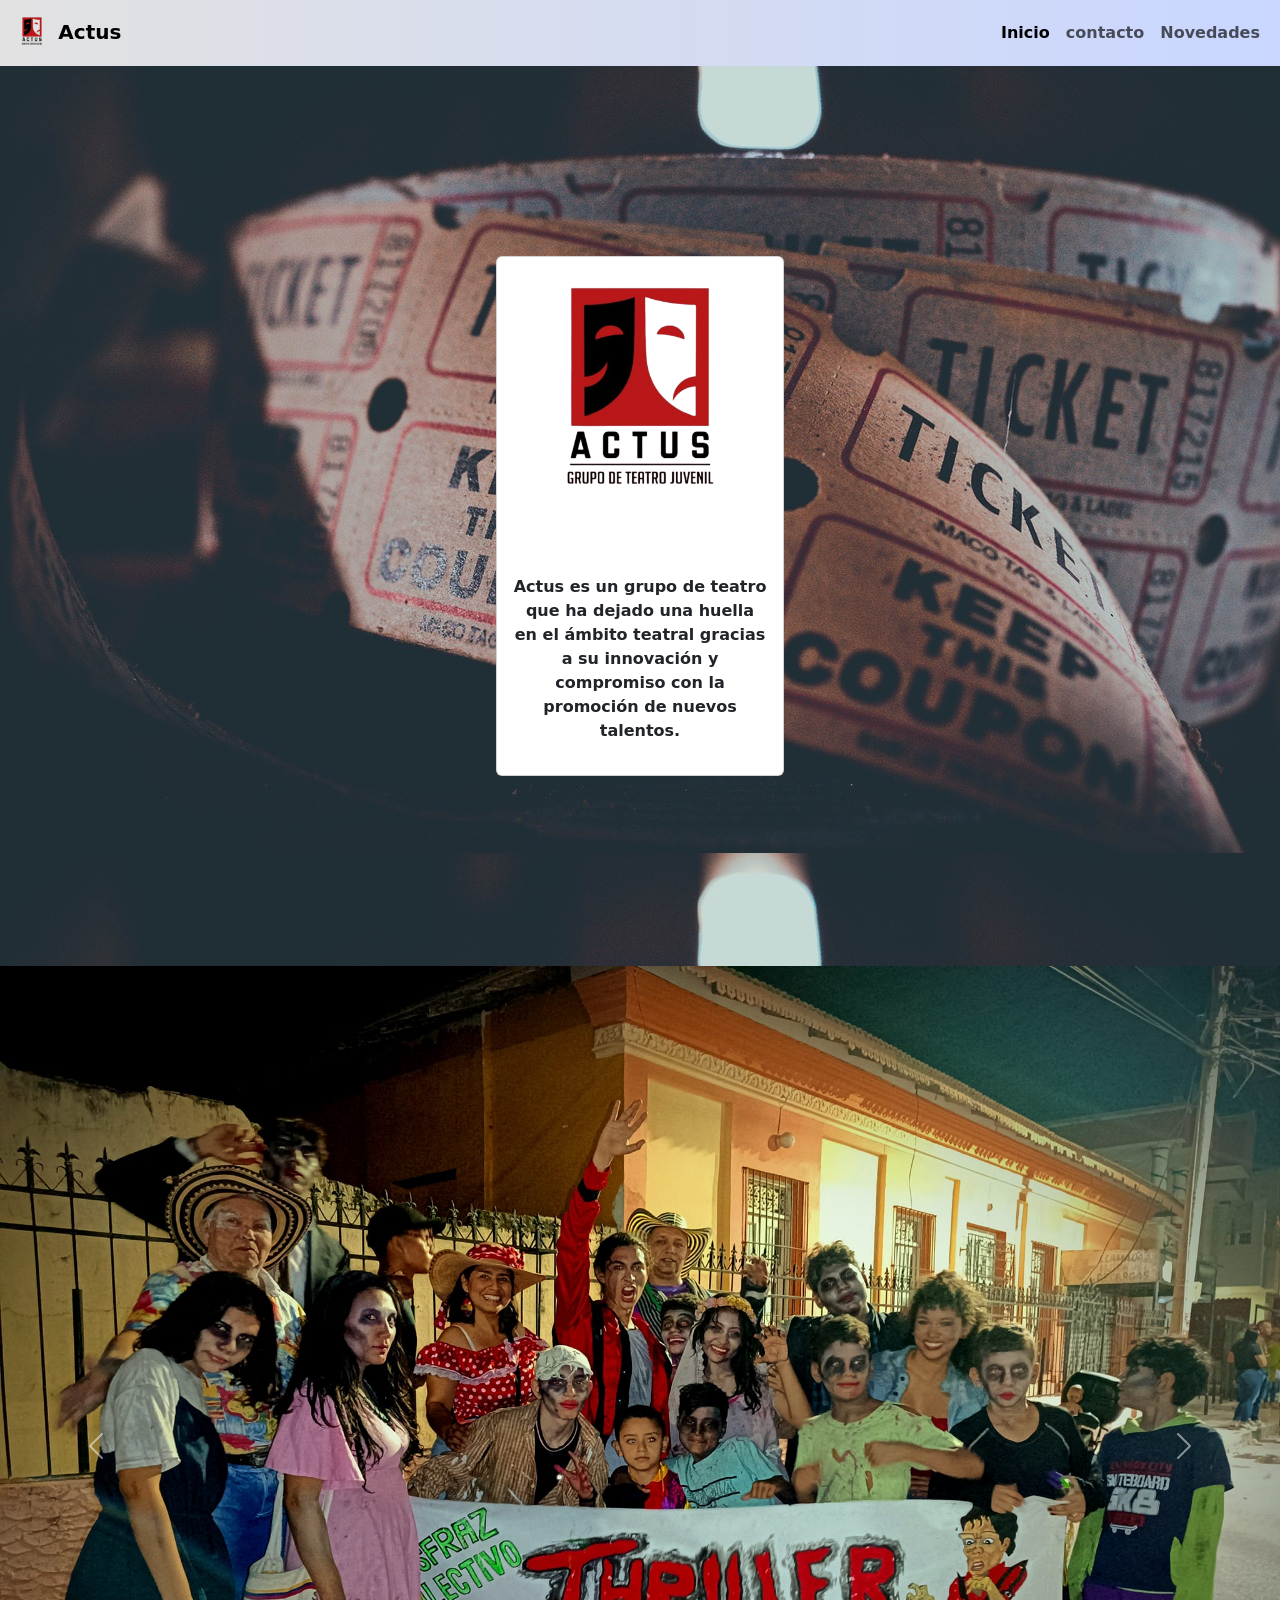
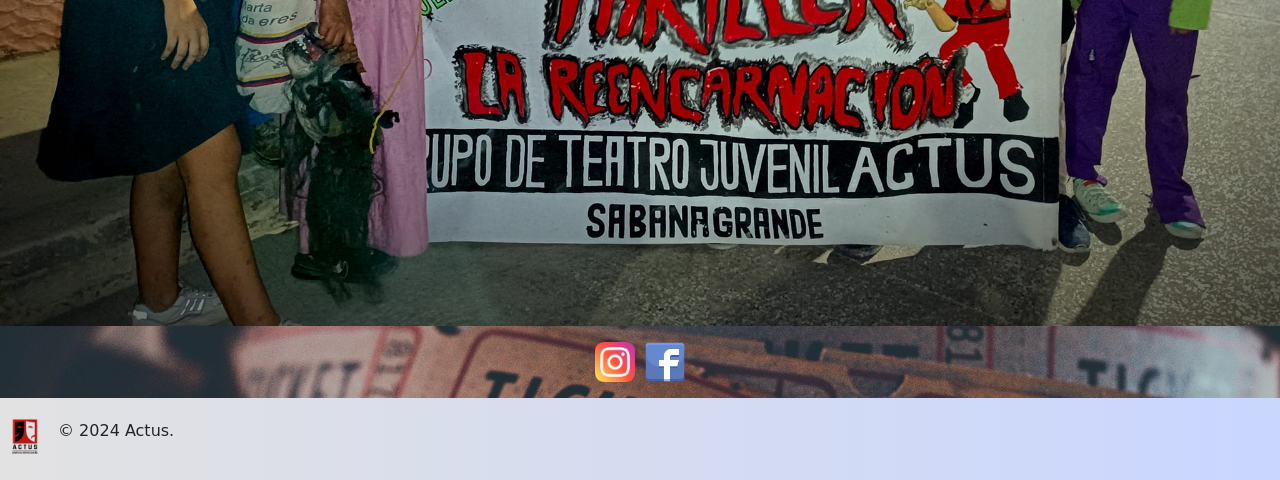
==== commit 696af27b: "hecho" ====
--- a/docs/index.html
+++ b/docs/index.html
@@ -1,162 +1,85 @@
 <!DOCTYPE html>
-<html style="font-size: 16px;" lang="es" class="u-responsive-xl"><head>
-  <meta name="viewport" content="width=device-width, initial-scale=1.0">
-  <meta charset="utf-8">
-  <meta name="keywords" content="Grupo de teatro juvenil actus, Historia Del Grupo​, Obras De Teatros, Antiguedad Del Grupo, 30, ​este año el grupo actus esta de aniversario">
-  <meta name="description" content="">
-  <title>Casa</title>
-  <link rel="stylesheet" href="//capp.nicepage.com/1f407d6fb52f4835c71b9ab9ebace889f288567a/nicepage.css" media="screen">
-<link rel="stylesheet" href="/nicepage-site.css" media="screen">
-<link rel="stylesheet" href="Casa.css" media="screen">
-  <script class="u-script" type="text/javascript" src="//capp.nicepage.com/assets/jquery-3.5.1.min.js" defer=""></script>
-  <script class="u-script" type="text/javascript" src="//capp.nicepage.com/1f407d6fb52f4835c71b9ab9ebace889f288567a/nicepage.js" defer=""></script>
-  <meta name="generator" content="Nicepage 5.9.10, nicepage.com">
-  <link id="u-theme-google-font" rel="stylesheet" href="https://fonts.googleapis.com/css?family=Roboto:100,100i,300,300i,400,400i,500,500i,700,700i,900,900i|Open+Sans:300,300i,400,400i,500,500i,600,600i,700,700i,800,800i">
-  <link id="u-page-google-font" rel="stylesheet" href="https://fonts.googleapis.com/css?family=Roboto+Slab:100,200,300,400,500,600,700,800,900">
-  
-  
-  
-  
-  
-  <script type="application/ld+json">{
-  "@context": "http://schema.org",
-  "@type": "Organization",
-  "name": "",
-  "logo": "https://assets.nicepagecdn.com/e44e5ea2/4828806/images/291046423_561548665566247_7033723748803161948_n.jpg"
-}</script>
-  <meta name="theme-color" content="#478ac9">
-  <meta property="og:title" content="Casa">
-  <meta property="og:type" content="website">
+<html lang="en">
+<head>
+    <meta charset="UTF-8">
+    <meta name="viewport" content="width=device-width, initial-scale=1.0">
+    <title>Actus</title>
+    <link href="https://cdn.jsdelivr.net/npm/bootstrap@5.3.2/dist/css/bootstrap.min.css" rel="stylesheet" integrity="sha384-T3c6CoIi6uLrA9TneNEoa7RxnatzjcDSCmG1MXxSR1GAsXEV/Dwwykc2MPK8M2HN" crossorigin="anonymous">
+    <script src="https://cdn.jsdelivr.net/npm/bootstrap@5.3.2/dist/js/bootstrap.bundle.min.js" integrity="sha384-C6RzsynM9kWDrMNeT87bh95OGNyZPhcTNXj1NW7RuBCsyN/o0jlpcV8Qyq46cDfL" crossorigin="anonymous"></script>
+    <link rel="stylesheet" href="in.css">
 </head>
-<body data-home-page="Casa.html" data-home-page-title="Casa" class="u-body u-xl-mode" data-lang="es"><header class="u-clearfix u-header u-header" id="sec-18bb"><div class="u-clearfix u-sheet u-sheet-1">
-      <a href="https://nicepage.com" class="u-image u-logo u-image-1" data-image-width="640" data-image-height="640">
-        <img src="https://assets.nicepagecdn.com/e44e5ea2/4828806/images/291046423_561548665566247_7033723748803161948_n.jpg" class="u-logo-image u-logo-image-1">
-      </a>
-      <nav class="u-menu u-menu-one-level u-offcanvas u-menu-1">
-        <div class="menu-collapse" style="font-size: 1rem; letter-spacing: 0px;">
-          <a class="u-button-style u-custom-left-right-menu-spacing u-custom-padding-bottom u-custom-top-bottom-menu-spacing u-nav-link u-text-active-palette-1-base u-text-hover-palette-2-base" href="#">
-            <svg class="u-svg-link" viewBox="0 0 24 24"><use xmlns:xlink="http://www.w3.org/1999/xlink" xlink:href="#menu-hamburger"></use></svg>
-            <svg class="u-svg-content" version="1.1" id="menu-hamburger" viewBox="0 0 16 16" x="0px" y="0px" xmlns:xlink="http://www.w3.org/1999/xlink" xmlns="http://www.w3.org/2000/svg"><g><rect y="1" width="16" height="2"></rect><rect y="7" width="16" height="2"></rect><rect y="13" width="16" height="2"></rect>
-</g></svg>
-          </a>
-        </div>
-        <div class="u-custom-menu u-nav-container">
-          <ul class="u-nav u-unstyled u-nav-1"><li class="u-nav-item"><a class="u-button-style u-nav-link u-text-active-palette-1-base u-text-hover-palette-2-base" href="mailto:grupojuveniiactus@gmail.com" style="padding: 10px 20px;">Contacto</a>
-</li><li class="u-nav-item"><a class="u-button-style u-nav-link u-text-active-palette-1-base u-text-hover-palette-2-base" href="/Acerca-de.html" style="padding: 10px 20px;">inscripciones</a>
-</li><li class="u-nav-item"><a class="u-button-style u-nav-link u-text-active-palette-1-base u-text-hover-palette-2-base" href="https://instagram.com/grupodeteatrojuvenil_actus?igshid=NTc4MTIwNjQ2YQ==" style="padding: 10px 20px;">Instagram</a>
-</li><li class="u-nav-item"><a class="u-button-style u-nav-link u-text-active-palette-1-base u-text-hover-palette-2-base" href="https://www.facebook.com/profile.php?id=100066515452248&amp;mibextid=ZbWKwL" style="padding: 10px 20px;">Facebook</a>
-</li></ul>
-        </div>
-        <div class="u-custom-menu u-nav-container-collapse">
-          <div class="u-black u-container-style u-inner-container-layout u-opacity u-opacity-95 u-sidenav">
-            <div class="u-inner-container-layout u-sidenav-overflow">
-              <div class="u-menu-close"></div>
-              <ul class="u-align-center u-nav u-popupmenu-items u-unstyled u-nav-2"><li class="u-nav-item"><a class="u-button-style u-nav-link" href="mailto:grupojuveniiactus@gmail.com">Contacto</a>
-</li><li class="u-nav-item"><a class="u-button-style u-nav-link" href="/Acerca-de.html">inscripciones</a>
-</li><li class="u-nav-item"><a class="u-button-style u-nav-link" href="https://instagram.com/grupodeteatrojuvenil_actus?igshid=NTc4MTIwNjQ2YQ==">Instagram</a>
-</li><li class="u-nav-item"><a class="u-button-style u-nav-link" href="https://www.facebook.com/profile.php?id=100066515452248&amp;mibextid=ZbWKwL">Facebook</a>
-</li></ul>
+<body>
+    <header>
+        <nav id="mi-navbar" class="navbar navbar-expand-lg">
+            <div class="container-fluid">
+              <a class="navbar-brand" href="#"><img src="image123-PhotoRoom.png-PhotoRoom.png" alt="" width="40px"> <b>Actus</b></a>
+              <button class="navbar-toggler" type="button" data-bs-toggle="collapse" data-bs-target="#navbarNavDropdown" aria-controls="navbarNavDropdown" aria-expanded="false" aria-label="Toggle navigation">
+                <span class="navbar-toggler-icon"></span>
+              </button>
+              <div class="collapse navbar-collapse justify-content-end" id="navbarNavDropdown">
+                <ul class="navbar-nav">
+                  <li class="nav-item">
+                    <a class="nav-link active" aria-current="page" href="#"><img src="icons8-casa-50.png" alt=""><b>Inicio</b></a>
+                  </li>
+                  <li class="nav-item">
+                    <a class="nav-link" href="#"><img src="icons8-contacto-100.png" alt="" width="50px"><b>contacto</b></a>
+                  </li>
+                  <li class="nav-item">
+                    <a class="nav-link" href="#"><img src="" alt="" ><b>Novedades</b></a>
+                  </li>
+                </ul>
+              </div>
             </div>
-          </div>
-          <div class="u-black u-menu-overlay u-opacity u-opacity-70"></div>
-        </div>
-      <style class="offcanvas-style">            .u-offcanvas .u-sidenav { flex-basis: 250px !important; }            .u-offcanvas:not(.u-menu-open-right) .u-sidenav { margin-left: -250px; }            .u-offcanvas.u-menu-open-right .u-sidenav { margin-right: -250px; }            @keyframes menu-shift-left    { from { left: 0;        } to { left: 250px;  } }            @keyframes menu-unshift-left  { from { left: 250px;  } to { left: 0;        } }            @keyframes menu-shift-right   { from { right: 0;       } to { right: 250px; } }            @keyframes menu-unshift-right { from { right: 250px; } to { right: 0;       } }            </style></nav>
-    </div></header>
-  <section class="u-clearfix u-image u-shading u-section-1" id="carousel_fbeb" data-image-width="640" data-image-height="419">
-    <div class="u-clearfix u-sheet u-sheet-1">
-      <div class="u-align-center u-container-style u-group u-group-1">
-        <div class="u-container-layout u-container-layout-1">
-          <h1 class="u-custom-font u-font-roboto-slab u-text u-title u-text-1">Grupo de teatro juvenil actus</h1>
+          </nav>
+    </header>
+    <div class="contenedor">
+    <div id="carta1" class="card" style="width: 18rem;" >
+        <img src="image123-PhotoRoom.png-PhotoRoom.png" class="card-img-top" alt="...">
+        <div class="card-body">
+          <p class="card-text"><b><center>Actus es un grupo de teatro que ha dejado una huella en el ámbito teatral gracias a su innovación y compromiso con la promoción de nuevos talentos.</center></b></p>
         </div>
       </div>
     </div>
-  </section>
-  <section class="u-clearfix u-image u-section-2" id="carousel_f8aa" data-image-width="640" data-image-height="452">
-    <div class="u-clearfix u-sheet u-sheet-1">
-      <div class="u-align-right u-container-style u-group u-group-1">
-        <div class="u-container-layout u-container-layout-1">
-          <h2 class="u-custom-font u-font-roboto-slab u-text u-text-body-alt-color u-text-1">Historia Del Grupo<span style="font-weight: 700;"></span>
-          </h2>
-          <p class="u-text u-text-body-alt-color u-text-2">...<br>
-          </p>
-        </div>
-      </div>
-    </div>
-  </section>
-  <section class="u-clearfix u-image u-section-3" id="carousel_7acc" data-image-width="1280" data-image-height="853">
-    <div class="u-clearfix u-sheet u-sheet-1">
-      <div class="u-container-style u-group u-group-1">
-        <div class="u-container-layout">
-          <h2 class="u-custom-font u-font-roboto-slab u-text u-text-body-alt-color u-text-1">Obras De Teatros</h2>
-          <h5 class="u-custom-font u-font-courier-new u-text u-text-body-alt-color u-text-2">PASION Y MUERTE DE JESUS<br>LA ESPADA DE DONATELO<br>SANTA RITA DE ACACIA
-          </h5>
-        </div>
-      </div>
-    </div>
-  </section>
-  <section class="u-clearfix u-image u-shading u-section-4" src="" id="carousel_aa33" data-image-width="1280" data-image-height="877">
-    <div class="u-clearfix u-sheet u-sheet-1">
-      <div class="u-align-center u-container-style u-expanded-width-lg u-expanded-width-md u-expanded-width-xs u-group u-group-1">
-        <div class="u-container-layout u-container-layout-1">
-          <h2 class="u-custom-font u-font-roboto-slab u-text u-text-1">Antiguedad Del Grupo</h2>
-        </div>
-      </div>
-      <div class="u-clearfix u-expanded-width u-layout-wrap u-layout-wrap-1">
-        <div class="u-layout">
-          <div class="u-layout-row">
-            <div class="u-align-center u-container-style u-layout-cell u-left-cell u-size-30 u-layout-cell-1">
-              <div class="u-container-layout u-valign-middle u-container-layout-2">
-                <h1 class="u-custom-font u-font-roboto-slab u-text u-title u-text-2" data-animation-name="counter" data-animation-event="scroll" data-animation-duration="3000" style="will-change: contents;">30</h1>
-                <p class="u-custom-font u-font-courier-new u-text u-text-3">años</p>
-              </div>
-            </div>
-            <div class="u-align-center u-container-style u-layout-cell u-size-30 u-layout-cell-2">
-              <div class="u-container-layout u-container-layout-3">
-                <h1 class="u-custom-font u-font-roboto-slab u-text u-title u-text-4" data-animation-name="counter" data-animation-event="scroll" data-animation-duration="3000">
-                  <span style="font-size: 3.75rem;"> este año el grupo actus esta de aniversario</span>
-                </h1>
-              </div>
-            </div>
+    <div id="carouselExampleAutoplaying" class="carousel slide" data-bs-ride="carousel">
+        <div class="carousel-inner">
+          <div class="carousel-item active">
+            <img src="car1.jpg" class="d-block w-100" alt="...">
+          </div>
+          <div class="carousel-item">
+            <img src="car2.jpg" class="d-block w-100" alt="...">
+          </div>
+          <div class="carousel-item">
+            <img src="car3.jpg" class="d-block w-100" alt="...">
           </div>
         </div>
+        <button class="carousel-control-prev" type="button" data-bs-target="#carouselExampleAutoplaying" data-bs-slide="prev">
+          <span class="carousel-control-prev-icon" aria-hidden="true"></span>
+          <span class="visually-hidden">Previous</span>
+        </button>
+        <button class="carousel-control-next" type="button" data-bs-target="#carouselExampleAutoplaying" data-bs-slide="next">
+          <span class="carousel-control-next-icon" aria-hidden="true"></span>
+          <span class="visually-hidden">Next</span>
+        </button>
       </div>
+      
+
+    <div class="bg- py-3 footer-icons">
+        <a href="https://www.instagram.com/grupodeteatrojuvenil_actus/" class="footer-icon">
+            <img src="icons8-instagram-48.png" alt="ig" class="footer-icon" width="40px">
+            
+        </a>
+        <a href="https://www.facebook.com/p/Grupo-De-Teatro-Juvenil-ACTUS-100066515452248/" class="footer-icon">
+            <img src="icons8-facebook-64.png" alt="facebook" class="footer-icon" width="40px">
+        </a>
+       
+       
+      </div>
+      <div id="footeeer" class="py-3">
+        <div class="d-flex align-items-center">
+            <img src="image123-PhotoRoom.png-PhotoRoom.png" alt="" width="50px" class="me-2">
+            <p>© 2024 Actus.</p>
+        </div>
     </div>
-  </section>
-  
-  
-  <footer class="u-align-center u-clearfix u-footer u-grey-80 u-footer" id="sec-652c"><div class="u-clearfix u-sheet u-sheet-1">
-      <p class="u-small-text u-text u-text-variant u-text-1">Texto de muestra. Haz click para seleccionar el elemento de Texto.</p>
-    </div></footer>
-  <section class="u-backlink u-clearfix u-grey-80">
-    <a class="u-link" href="https://nicepage.com/website-templates" target="_blank">
-      <span>Website Templates</span>
-    </a>
-    <p class="u-text">
-      <span>created with</span>
-    </p>
-    <a class="u-link" href="" target="_blank">
-      <span>Website Builder Software</span>
-    </a>. 
-  </section>
-
-<style>.u-disable-duration * {transition-duration: 0s !important;}</style></body></html>
-<head>
-  <meta name="viewport" content="width=device-width, initial-scale=1.0">
-  <meta charset="utf-8">
-  <meta name="keywords" content="Grupo de teatro juvenil actus, Historia Del Grupo​, Obras De Teatros, Antiguedad Del Grupo, 30, ​este año el grupo actus esta de aniversario">
-  <meta name="description" content="">
-  <title>Casa</title>
-  <link rel="stylesheet" href="//capp.nicepage.com/1f407d6fb52f4835c71b9ab9ebace889f288567a/nicepage.css" media="screen">
-<link rel="stylesheet" href="/nicepage-site.css" media="screen">
-<link rel="stylesheet" href="Casa.css" media="screen">
-  <script class="u-script" type="text/javascript" src="//capp.nicepage.com/assets/jquery-3.5.1.min.js" defer=""></script>
-  <script class="u-script" type="text/javascript" src="//capp.nicepage.com/1f407d6fb52f4835c71b9ab9ebace889f288567a/nicepage.js" defer=""></script>
-  <meta name="generator" content="Nicepage 5.9.10, nicepage.com">
-  <link id="u-theme-google-font" rel="stylesheet" href="https://fonts.googleapis.com/css?family=Roboto:100,100i,300,300i,400,400i,500,500i,700,700i,900,900i|Open+Sans:300,300i,400,400i,500,500i,600,600i,700,700i,800,800i">
-  <link id="u-page-google-font" rel="stylesheet" href="https://fonts.googleapis.com/css?family=Roboto+Slab:100,200,300,400,500,600,700,800,900">
-  
-  
-  
-  
-  
- +    
+</body>
+</html>
--- a/docs/in.css
+++ b/docs/in.css
@@ -0,0 +1,34 @@
+#mi-navbar {
+    background: #C9D6FF;  /* fallback for old browsers */
+background: -webkit-linear-gradient(to right, #E2E2E2, #C9D6FF);  /* Chrome 10-25, Safari 5.1-6 */
+background: linear-gradient(to right, #E2E2E2, #C9D6FF); /* W3C, IE 10+/ Edge, Firefox 16+, Chrome 26+, Opera 12+, Safari 7+ */
+
+   }
+
+#footeeer{
+    background: #C9D6FF;  /* fallback for old browsers */
+background: -webkit-linear-gradient(to right, #E2E2E2, #C9D6FF);  /* Chrome 10-25, Safari 5.1-6 */
+background: linear-gradient(to right, #E2E2E2, #C9D6FF); /* W3C, IE 10+/ Edge, Firefox 16+, Chrome 26+, Opera 12+, Safari 7+ */
+
+}
+body{
+    background-image: url("ticket-2974645_1280.jpg");
+}
+.contenedor {
+    display: flex;
+    justify-content: center;
+    align-items: center;
+    height: 100vh; /* altura completa de la ventana del navegador */
+   }
+   .footer-icons {
+    display: flex;
+    justify-content: center;
+    align-items: center;
+    gap: 10px; /* separación entre los iconos */
+   }
+   
+   .footer-icon {
+    display: flex;
+    justify-content: center;
+    align-items: center;
+   }
